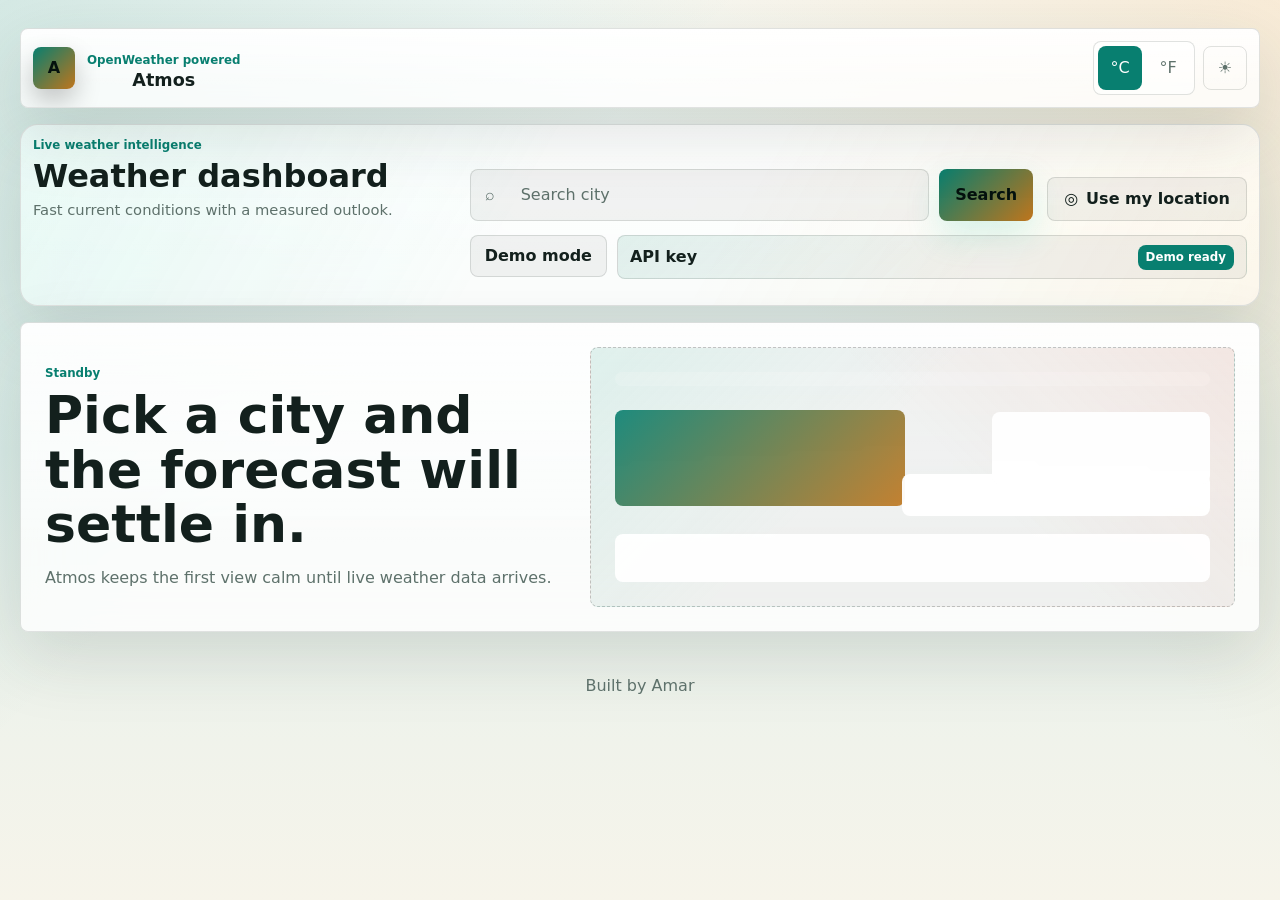
==== index.html @ 6318492a "Add Atmos weather app" ====
<!DOCTYPE html>
<html lang="en">
  <head>
    <meta charset="UTF-8" />
    <meta name="viewport" content="width=device-width, initial-scale=1.0" />
    <meta
      name="description"
      content="Atmos is a polished portfolio weather dashboard built with vanilla HTML, CSS, JavaScript, and OpenWeather API."
    />
    <meta name="author" content="Amar" />
    <meta property="og:title" content="Atmos Weather App" />
    <meta
      property="og:description"
      content="A cinematic vanilla JavaScript weather dashboard with dynamic video backgrounds, demo mode, favorites, and OpenWeather data."
    />
    <meta property="og:type" content="website" />
    <meta name="theme-color" content="#07110f" />
    <title>Atmos Weather App</title>
    <link rel="stylesheet" href="style.css?v=1.2" />
    <script defer src="script.js?v=1.3"></script>
  </head>
  <body class="weather-idle has-weather-video" data-theme="dark" data-weather="idle">
    <div class="weather-scene" aria-hidden="true">
      <video
        class="weather-video is-visible"
        id="weatherVideo"
        src="video/default.mp4?v=1"
        autoplay
        muted
        loop
        playsinline
        preload="metadata"
      ></video>
      <video
        class="weather-video weather-video-buffer"
        id="weatherVideoBuffer"
        muted
        loop
        playsinline
        preload="none"
      ></video>
      <span class="weather-video-shade"></span>
      <span class="scene-wash"></span>
      <span class="scene-horizon"></span>
      <span class="scene-sweep"></span>
      <span class="sun"></span>
      <span class="sun-particle" style="--x: 14%; --y: 22%; --size: 4px; --delay: 0s"></span>
      <span class="sun-particle" style="--x: 26%; --y: 32%; --size: 3px; --delay: -1.4s"></span>
      <span class="sun-particle" style="--x: 48%; --y: 18%; --size: 5px; --delay: -2.2s"></span>
      <span class="sun-particle" style="--x: 67%; --y: 34%; --size: 3px; --delay: -3s"></span>
      <span class="sun-particle" style="--x: 82%; --y: 24%; --size: 4px; --delay: -4.1s"></span>
      <span class="sun-particle" style="--x: 36%; --y: 58%; --size: 3px; --delay: -5s"></span>
      <span class="moon"></span>
      <span class="stars star-field-one"></span>
      <span class="stars star-field-two"></span>
      <span class="cloud cloud-one"></span>
      <span class="cloud cloud-two"></span>
      <span class="cloud cloud-three"></span>
      <span class="cloud cloud-four"></span>
      <span class="cloud cloud-five"></span>
      <span class="lightning"></span>
      <span class="fog-overlay fog-one"></span>
      <span class="fog-overlay fog-two"></span>
      <span class="rain-drop" style="--x: 4%; --delay: 0ms"></span>
      <span class="rain-drop" style="--x: 12%; --delay: -95ms"></span>
      <span class="rain-drop" style="--x: 20%; --delay: -190ms"></span>
      <span class="rain-drop" style="--x: 28%; --delay: -285ms"></span>
      <span class="rain-drop" style="--x: 36%; --delay: -380ms"></span>
      <span class="rain-drop" style="--x: 44%; --delay: -475ms"></span>
      <span class="rain-drop" style="--x: 52%; --delay: -570ms"></span>
      <span class="rain-drop" style="--x: 60%; --delay: -665ms"></span>
      <span class="rain-drop" style="--x: 68%; --delay: -760ms"></span>
      <span class="rain-drop" style="--x: 76%; --delay: -855ms"></span>
      <span class="rain-drop" style="--x: 84%; --delay: -950ms"></span>
      <span class="rain-drop" style="--x: 92%; --delay: -1045ms"></span>
      <span class="rain-drop" style="--x: 16%; --delay: -1140ms"></span>
      <span class="rain-drop" style="--x: 48%; --delay: -1235ms"></span>
      <span class="rain-drop" style="--x: 80%; --delay: -1330ms"></span>
      <span class="snow-flake" style="--x: 6%; --delay: 0ms"></span>
      <span class="snow-flake" style="--x: 14%; --delay: -520ms"></span>
      <span class="snow-flake" style="--x: 22%; --delay: -1040ms"></span>
      <span class="snow-flake" style="--x: 30%; --delay: -1560ms"></span>
      <span class="snow-flake" style="--x: 38%; --delay: -2080ms"></span>
      <span class="snow-flake" style="--x: 46%; --delay: -2600ms"></span>
      <span class="snow-flake" style="--x: 54%; --delay: -3120ms"></span>
      <span class="snow-flake" style="--x: 62%; --delay: -3640ms"></span>
      <span class="snow-flake" style="--x: 70%; --delay: -4160ms"></span>
      <span class="snow-flake" style="--x: 78%; --delay: -4680ms"></span>
      <span class="snow-flake" style="--x: 86%; --delay: -5200ms"></span>
      <span class="snow-flake" style="--x: 94%; --delay: -5720ms"></span>
    </div>

    <button class="skip-link" type="button" data-scroll-target="forecast">
      Skip to forecast
    </button>

    <div class="app-shell">
      <header class="topbar">
        <button class="brand" type="button" data-scroll-target="top" aria-label="Atmos dashboard home">
          <span class="brand-mark" aria-hidden="true">A</span>
          <span class="brand-copy">
            <span class="eyebrow">OpenWeather powered</span>
            <strong>Atmos</strong>
          </span>
        </button>

        <div class="top-actions" aria-label="Display controls">
          <fieldset class="segmented-control" aria-label="Temperature unit">
            <legend class="sr-only">Temperature unit</legend>
            <button class="unit-button is-active" type="button" data-unit="metric">
              &deg;C
            </button>
            <button class="unit-button" type="button" data-unit="imperial">
              &deg;F
            </button>
          </fieldset>

          <button
            class="icon-button"
            id="themeToggle"
            type="button"
            aria-label="Switch to light mode"
            aria-pressed="false"
          >
            <span aria-hidden="true" id="themeIcon">&#9790;</span>
          </button>
        </div>
      </header>

      <main id="top" aria-busy="false">
        <section class="command-center" aria-labelledby="searchTitle">
          <div class="command-copy">
            <p class="eyebrow">Live weather intelligence</p>
            <h1 id="searchTitle">Weather dashboard</h1>
            <p id="dashboardSubtitle">Fast current conditions with a measured outlook.</p>
          </div>

          <form class="search-form" id="searchForm" role="search">
            <label class="sr-only" for="cityInput">City name</label>
            <div class="input-shell">
              <span aria-hidden="true">&#8981;</span>
              <input
                id="cityInput"
                name="city"
                type="search"
                autocomplete="off"
                autocapitalize="words"
                spellcheck="false"
                minlength="2"
                placeholder="Search city"
                aria-describedby="weatherStatus"
              />
            </div>
            <button class="primary-button" id="searchButton" type="submit">
              <span>Search</span>
            </button>
          </form>

          <button
            class="ghost-button"
            id="locationButton"
            type="button"
            aria-label="Use my current location"
          >
            <span aria-hidden="true">&#9678;</span>
            <span>Use my location</span>
          </button>

          <div class="project-tools" aria-label="Portfolio demo and API key controls">
            <button class="ghost-button compact-button" id="demoButton" type="button">
              <span>Demo mode</span>
            </button>

            <details class="api-key-card" id="apiKeyPanel">
              <summary>
                <span>API key</span>
                <span class="api-key-state" id="apiKeyState">Demo ready</span>
              </summary>

              <form class="api-key-form" id="apiKeyForm">
                <label class="sr-only" for="apiKeyInput">OpenWeather API key</label>
                <div class="input-shell api-key-input">
                  <span aria-hidden="true">#</span>
                  <input
                    id="apiKeyInput"
                    name="apiKey"
                    type="password"
                    autocomplete="off"
                    spellcheck="false"
                    placeholder="OpenWeather API key"
                    aria-describedby="apiKeyHint"
                  />
                </div>

                <div class="api-key-actions">
                  <button class="primary-button compact-button" type="submit">Save</button>
                  <button
                    class="ghost-button compact-button"
                    id="clearApiKeyButton"
                    type="button"
                  >
                    Clear
                  </button>
                </div>
              </form>
              <p class="api-key-hint" id="apiKeyHint">Saved locally in this browser.</p>
            </details>
          </div>

          <p class="status" id="weatherStatus" role="status" aria-live="polite"></p>
        </section>

        <section class="state-panel empty-state" id="emptyState" aria-labelledby="emptyTitle">
          <div class="state-copy">
            <p class="eyebrow">Standby</p>
            <h2 id="emptyTitle">Pick a city and the forecast will settle in.</h2>
            <p>Atmos keeps the first view calm until live weather data arrives.</p>
          </div>

          <div
            class="empty-device"
            role="img"
            aria-label="Polished empty dashboard preview"
          >
            <span class="device-bar"></span>
            <span class="device-temp"></span>
            <span class="device-card device-card-one"></span>
            <span class="device-card device-card-two"></span>
            <span class="device-card device-card-three"></span>
          </div>
        </section>

        <section class="state-panel loading-state" id="loadingState" hidden aria-live="polite">
          <div class="skeleton skeleton-hero"></div>
          <div class="skeleton-stack" aria-hidden="true">
            <span class="skeleton"></span>
            <span class="skeleton"></span>
            <span class="skeleton"></span>
            <span class="skeleton"></span>
          </div>
          <p id="loadingMessage">Loading weather data...</p>
        </section>

        <section class="weather-dashboard cinematic-board" id="weatherDashboard" hidden aria-live="polite">
          <div class="dashboard-topline">
            <p id="sourceBadge">OpenWeather data</p>
            <p id="timezoneBadge">Local time</p>
          </div>

          <section class="dashboard-grid" aria-label="Current weather overview">
            <article class="current-card reveal-card" aria-labelledby="currentTitle">
              <div class="current-header">
                <div>
                  <p class="eyebrow" id="currentTitle">Now</p>
                  <h2 id="locationName">--</h2>
                </div>
                <div class="current-actions">
                  <button
                    class="favorite-button"
                    id="favoriteButton"
                    type="button"
                    aria-label="Save current city to favorites"
                    aria-pressed="false"
                    disabled
                  >
                    <span id="favoriteIcon" aria-hidden="true">&#9734;</span>
                  </button>
                  <img
                    class="weather-icon"
                    id="weatherIcon"
                    src=""
                    alt="Current weather icon"
                    hidden
                  />
                </div>
              </div>

              <div class="temperature-line" aria-label="Current temperature">
                <span id="currentTemp">--</span>
                <span id="currentUnit">&deg;C</span>
              </div>

              <p id="weatherDescription">--</p>
              <p class="current-summary" id="currentSummary">--</p>

              <dl class="condition-strip">
                <div>
                  <dt>High / Low</dt>
                  <dd id="dayHighLow">--</dd>
                </div>
                <div>
                  <dt>Updated</dt>
                  <dd id="lastUpdated">--</dd>
                </div>
              </dl>
            </article>

            <section class="metrics-grid insight-panel" aria-label="Weather details">
              <div class="insight-copy">
                <p>
                  Real-time atmospheric details for the selected location,
                  tuned into a compact weather command view.
                </p>
                <button type="button" data-scroll-target="forecast" aria-label="Jump to full forecast">
                  See all
                </button>
              </div>

              <div class="mini-weather-row">
                <article class="metric-card mini-weather-card metric-card-feels">
                  <span class="metric-icon" aria-hidden="true">&asymp;</span>
                  <div>
                    <p>Feels like</p>
                    <strong id="feelsLike">--</strong>
                  </div>
                </article>
                <article class="metric-card mini-weather-card metric-card-precip">
                  <span class="metric-icon" aria-hidden="true">&#9830;</span>
                  <div>
                    <p>Precip chance</p>
                    <strong id="rainChance">--</strong>
                  </div>
                </article>
              </div>

              <div class="compact-metrics">
                <article class="metric-card metric-card-humidity">
                  <span class="metric-icon" aria-hidden="true">%</span>
                  <p>Humidity</p>
                  <strong id="humidity">--</strong>
                </article>
                <article class="metric-card metric-card-wind">
                  <span class="metric-icon" aria-hidden="true">&#8599;</span>
                  <p>Wind</p>
                  <strong id="windSpeed">--</strong>
                </article>
                <article class="metric-card metric-card-pressure">
                  <span class="metric-icon" aria-hidden="true">&#9635;</span>
                  <p>Pressure</p>
                  <strong id="pressure">--</strong>
                </article>
                <article class="metric-card metric-card-visibility">
                  <span class="metric-icon" aria-hidden="true">&#9676;</span>
                  <p>Visibility</p>
                  <strong id="visibility">--</strong>
                </article>
                <article class="metric-card metric-card-sun">
                  <span class="metric-icon" aria-hidden="true">&#9788;</span>
                  <p>Sunrise / Sunset</p>
                  <strong id="sunTimes">--</strong>
                </article>
                <article class="metric-card metric-card-clouds">
                  <span class="metric-icon" aria-hidden="true">&#9729;</span>
                  <p>Cloud cover</p>
                  <strong id="cloudCover">--</strong>
                </article>
              </div>

              <section class="recent-panel" aria-label="Saved and recent cities">
                <div class="recent-heading">
                  <p id="favoritesTitle">Favorites</p>
                  <span>Saved cities</span>
                </div>
                <div class="favorite-list" id="favoriteList"></div>

                <div class="recent-heading">
                  <p id="recentTitle">Recently searched</p>
                  <span>Local history</span>
                </div>
                <div class="recent-list" id="recentList"></div>
              </section>
            </section>

            <aside class="preview-panel side-rail reveal-card" aria-labelledby="previewTitle">
              <div class="rail-brand">
                <p class="eyebrow">Atmos station</p>
                <h2 id="previewTitle">WeatherWise</h2>
              </div>
              <div class="rail-status">
                <p>Status</p>
                <strong>Live signal</strong>
                <span>Synced with OpenWeather</span>
              </div>
              <div
                class="preview-frame"
                aria-label="Location lock globe preview"
                role="img"
              >
                <div class="location-globe" id="locationGlobe" aria-hidden="true">
                  <span class="globe-orbit globe-orbit-one"></span>
                  <span class="globe-orbit globe-orbit-two"></span>
                  <span class="globe-sphere">
                    <span class="globe-surface"></span>
                    <span class="globe-shine"></span>
                    <span class="globe-marker" id="locationMarker"></span>
                  </span>
                </div>
                <span class="preview-label" id="globeLabel">Awaiting location</span>
              </div>
              <p class="rail-location" id="railLocation">Search or use location to update the board.</p>
            </aside>
          </section>

          <section class="forecast-section" aria-labelledby="hourlyTitle">
            <div class="section-heading">
              <div>
                <p class="eyebrow">Timeline</p>
                <h2 id="hourlyTitle">Next hours</h2>
              </div>
              <p id="hourlyMeta">3-hour OpenWeather intervals</p>
            </div>
            <div class="hourly-list" id="hourlyList" tabindex="0"></div>
          </section>

          <section class="forecast-section" id="forecast" aria-labelledby="forecastTitle">
            <div class="section-heading">
              <div>
                <p class="eyebrow">Forecast</p>
                <h2 id="forecastTitle">5-day forecast</h2>
              </div>
              <p id="forecastMeta">Temperature range and precipitation chance</p>
            </div>
            <div class="forecast-curve" aria-hidden="true">
              <svg
                class="forecast-svg"
                id="forecastCurve"
                viewBox="0 0 100 34"
                preserveAspectRatio="none"
              >
                <path id="forecastCurvePath" d="" />
                <g id="forecastCurvePoints"></g>
              </svg>
            </div>
            <div class="forecast-grid" id="forecastList"></div>
          </section>
        </section>
      </main>
    </div>

    <footer class="site-footer">Built by Amar</footer>

    <!--
      README

      Project structure:
      - index.html: semantic app shell, accessible controls, empty/loading
        states, weather dashboard, portfolio screenshot area, and this README.
      - style.css: mobile-first responsive UI, glass panels, dark/light theme,
        dynamic weather classes, animated weather scenes, skeleton loading,
        forecast cards, and focus states.
      - script.js: OpenWeather API integration with async/await, fetch,
        try/catch, abortable requests, stale-response protection, geolocation,
        unit switching, localStorage persistence, and forecast rendering.

      Features:
      - Search by city.
      - Current weather, temperature, feels like, humidity, wind, pressure,
        visibility, sunrise, sunset, cloud cover, precipitation chance, and weather icon.
      - 5-day forecast from OpenWeather 5 day / 3 hour forecast endpoint.
      - Next-hours forecast using available 3-hour OpenWeather data.
      - Use my location button with browser geolocation.
      - Loading state and friendly errors for missing API key, offline state,
        invalid city, invalid key, rate limits, and network failures.
      - Last searched city, selected unit, and theme saved in localStorage.
      - Favorite cities saved in localStorage with one-click reload and remove.
      - Optional browser-saved API key input for GitHub-ready demos.
      - Demo mode fallback when live OpenWeather data is unavailable.
      - Celsius / Fahrenheit toggle and dark / light mode.
      - Dynamic visual theme classes: weather-clear, weather-clouds,
        weather-rain, weather-thunderstorm, weather-snow, weather-fog,
        and weather-night.
      - Double-buffered video backgrounds with smooth transitions and fallback.

      Setup:
      1. Keep const API_KEY = "YOUR_API_KEY_HERE"; for public GitHub code.
      2. Open the app and save your OpenWeather key from the API key panel.
      3. Open index.html in a browser, or serve the folder with any static server.
    -->
  </body>
</html>
---- style.css ----
:root {
  color-scheme: dark;
  font-family: Inter, ui-sans-serif, system-ui, -apple-system, BlinkMacSystemFont,
    "Segoe UI", sans-serif;
  line-height: 1.5;
  letter-spacing: 0;
  --bg: #07110f;
  --bg-deep: #030706;
  --text: #f6fbf8;
  --muted: #a9bbb6;
  --muted-strong: #d8e7e2;
  --panel: rgba(11, 22, 20, 0.76);
  --panel-strong: rgba(16, 32, 29, 0.94);
  --panel-soft: rgba(255, 255, 255, 0.07);
  --line: rgba(255, 255, 255, 0.14);
  --line-strong: rgba(255, 255, 255, 0.22);
  --shadow: 0 28px 80px rgba(0, 0, 0, 0.34);
  --card-highlight: rgba(255, 255, 255, 0.08);
  --accent: #5ee2c4;
  --accent-strong: #27c7a7;
  --accent-ink: #03110e;
  --gold: #ffcf70;
  --coral: #ff8667;
  --violet: #8d8cff;
  --danger: #ff8290;
  --success: #76efb5;
  --focus: #ffffff;
  --radius: 8px;
}

* {
  box-sizing: border-box;
}

html {
  min-height: 100%;
  background: var(--bg);
  overflow-x: hidden;
  scroll-behavior: smooth;
}

body {
  position: relative;
  isolation: isolate;
  min-height: 100vh;
  margin: 0;
  color: var(--text);
  background: var(--bg);
  overflow-x: hidden;
  transition: color 260ms ease, background 420ms ease;
  text-rendering: optimizeLegibility;
  -webkit-font-smoothing: antialiased;
}

body::before {
  position: fixed;
  inset: 0;
  z-index: -3;
  content: "";
  background:
    linear-gradient(135deg, rgba(94, 226, 196, 0.2) 0%, transparent 34%),
    linear-gradient(225deg, rgba(255, 134, 103, 0.13) 0%, transparent 36%),
    linear-gradient(180deg, #08110f 0%, #10211e 48%, #030706 100%);
  transition: background 650ms ease;
}

body[data-theme="light"] {
  color-scheme: light;
  --bg: #f4f8f6;
  --bg-deep: #e9efeb;
  --text: #13201d;
  --muted: #5e716b;
  --muted-strong: #273b36;
  --panel: rgba(255, 255, 255, 0.78);
  --panel-strong: rgba(255, 255, 255, 0.96);
  --panel-soft: rgba(19, 32, 29, 0.05);
  --line: rgba(19, 32, 29, 0.13);
  --line-strong: rgba(19, 32, 29, 0.22);
  --shadow: 0 24px 70px rgba(36, 54, 48, 0.15);
  --card-highlight: rgba(255, 255, 255, 0.78);
  --accent: #087f70;
  --accent-strong: #056b60;
  --accent-ink: #ffffff;
  --gold: #bf751c;
  --coral: #bf5f45;
  --violet: #585cc9;
  --danger: #b62d48;
  --success: #087f54;
  --focus: #101b18;
}

body[data-theme="light"]::before {
  background:
    linear-gradient(135deg, rgba(8, 127, 112, 0.14) 0%, transparent 34%),
    linear-gradient(225deg, rgba(255, 180, 98, 0.22) 0%, transparent 36%),
    linear-gradient(180deg, #f7fbf8 0%, #e5f1ed 50%, #f6f4ea 100%);
}

body.weather-clear::before,
body[data-weather="clear"]::before {
  background:
    linear-gradient(215deg, rgba(255, 207, 112, 0.43) 0%, transparent 34%),
    linear-gradient(140deg, rgba(94, 226, 196, 0.2) 0%, transparent 38%),
    linear-gradient(180deg, #15231b 0%, #1f5a52 50%, #05100d 100%);
}

body[data-theme="light"].weather-clear::before,
body[data-theme="light"][data-weather="clear"]::before {
  background:
    linear-gradient(215deg, rgba(255, 207, 112, 0.52) 0%, transparent 34%),
    linear-gradient(140deg, rgba(8, 127, 112, 0.14) 0%, transparent 38%),
    linear-gradient(180deg, #fff6dc 0%, #def5ef 49%, #f5f8ee 100%);
}

body.weather-rain::before,
body[data-weather="rain"]::before {
  background:
    linear-gradient(145deg, rgba(94, 226, 196, 0.15) 0%, transparent 36%),
    linear-gradient(230deg, rgba(139, 155, 171, 0.26) 0%, transparent 38%),
    linear-gradient(180deg, #07100f 0%, #1d2b2b 54%, #050c0b 100%);
}

body[data-theme="light"].weather-rain::before,
body[data-theme="light"][data-weather="rain"]::before {
  background:
    linear-gradient(145deg, rgba(8, 127, 112, 0.13) 0%, transparent 36%),
    linear-gradient(230deg, rgba(125, 145, 160, 0.23) 0%, transparent 38%),
    linear-gradient(180deg, #eef6f4 0%, #dbe6e3 54%, #f8f8f1 100%);
}

body.weather-snow::before,
body[data-weather="snow"]::before {
  background:
    linear-gradient(145deg, rgba(239, 251, 249, 0.18) 0%, transparent 38%),
    linear-gradient(225deg, rgba(141, 140, 255, 0.12) 0%, transparent 34%),
    linear-gradient(180deg, #0d1615 0%, #293735 54%, #07100e 100%);
}

body[data-theme="light"].weather-snow::before,
body[data-theme="light"][data-weather="snow"]::before {
  background:
    linear-gradient(145deg, rgba(255, 255, 255, 0.68) 0%, transparent 38%),
    linear-gradient(225deg, rgba(92, 123, 199, 0.12) 0%, transparent 34%),
    linear-gradient(180deg, #fbfdfb 0%, #e7f2ef 54%, #f7f8f1 100%);
}

body.weather-clouds::before,
body[data-weather="clouds"]::before {
  background:
    linear-gradient(145deg, rgba(167, 182, 178, 0.22) 0%, transparent 38%),
    linear-gradient(225deg, rgba(255, 207, 112, 0.1) 0%, transparent 36%),
    linear-gradient(180deg, #0b1413 0%, #293331 52%, #07100e 100%);
}

body[data-theme="light"].weather-clouds::before,
body[data-theme="light"][data-weather="clouds"]::before {
  background:
    linear-gradient(145deg, rgba(150, 167, 162, 0.26) 0%, transparent 38%),
    linear-gradient(225deg, rgba(255, 179, 101, 0.17) 0%, transparent 36%),
    linear-gradient(180deg, #f5f7f2 0%, #dfe9e5 52%, #f8f7ee 100%);
}

body.weather-thunderstorm::before,
body[data-weather="thunderstorm"]::before {
  background:
    linear-gradient(220deg, rgba(255, 207, 112, 0.22) 0%, transparent 32%),
    linear-gradient(145deg, rgba(141, 140, 255, 0.25) 0%, transparent 38%),
    linear-gradient(180deg, #070a0f 0%, #1f202f 54%, #06090d 100%);
}

body.weather-fog::before,
body[data-weather="fog"]::before {
  background:
    linear-gradient(145deg, rgba(218, 231, 226, 0.16) 0%, transparent 38%),
    linear-gradient(225deg, rgba(154, 178, 170, 0.2) 0%, transparent 42%),
    linear-gradient(180deg, #101816 0%, #2b3633 54%, #07100e 100%);
}

body[data-theme="light"].weather-fog::before,
body[data-theme="light"][data-weather="fog"]::before {
  background:
    linear-gradient(145deg, rgba(255, 255, 255, 0.48) 0%, transparent 38%),
    linear-gradient(225deg, rgba(145, 169, 162, 0.22) 0%, transparent 42%),
    linear-gradient(180deg, #f4f7f4 0%, #dfe8e4 54%, #f8f7ee 100%);
}

body.weather-night::before,
body[data-weather="night"]::before {
  background:
    linear-gradient(220deg, rgba(255, 207, 112, 0.09) 0%, transparent 30%),
    linear-gradient(145deg, rgba(76, 118, 132, 0.19) 0%, transparent 38%),
    linear-gradient(180deg, #050806 0%, #111c22 54%, #030605 100%);
}

a {
  color: inherit;
}

button,
input {
  font: inherit;
  letter-spacing: 0;
}

button {
  border: 0;
  cursor: pointer;
}

button:disabled {
  cursor: wait;
  opacity: 0.66;
}

button,
input,
.hourly-list {
  outline: none;
}

button:focus-visible,
input:focus-visible,
.hourly-list:focus-visible,
.skip-link:focus-visible {
  outline: 3px solid var(--focus);
  outline-offset: 3px;
}

img {
  display: block;
  max-width: 100%;
}

[hidden] {
  display: none !important;
}

main,
.topbar,
.command-center,
.state-panel,
.weather-dashboard,
.dashboard-grid,
.cinematic-board,
.forecast-section,
.metrics-grid,
.mini-weather-row,
.compact-metrics,
.forecast-grid {
  min-width: 0;
}

.sr-only {
  position: absolute;
  width: 1px;
  height: 1px;
  padding: 0;
  margin: -1px;
  overflow: hidden;
  clip: rect(0, 0, 0, 0);
  white-space: nowrap;
  border: 0;
}

.skip-link {
  position: fixed;
  top: 12px;
  left: 12px;
  z-index: 30;
  padding: 10px 14px;
  color: var(--bg);
  background: var(--text);
  border-radius: var(--radius);
  transform: translateY(-150%);
  transition: transform 180ms ease;
}

.skip-link:focus-visible {
  transform: translateY(0);
}

.weather-scene {
  position: fixed;
  inset: 0;
  z-index: 0;
  pointer-events: none;
  overflow: hidden;
  contain: layout paint style;
}

.weather-scene::before,
.weather-scene::after {
  position: absolute;
  inset: 0;
  content: "";
  opacity: 0;
  pointer-events: none;
  transition: opacity 700ms ease;
}

.weather-scene::before {
  z-index: 3;
}

.weather-scene::after {
  z-index: 4;
}

.weather-video,
.weather-video-shade {
  position: absolute;
  inset: 0;
  pointer-events: none;
}

.weather-video {
  z-index: 0;
  width: 100%;
  height: 100%;
  object-fit: cover;
  opacity: 0;
  filter: saturate(1.08) contrast(1.06);
  transform: scale(1.02);
  transition: opacity 900ms ease, filter 700ms ease;
  will-change: opacity;
  backface-visibility: hidden;
}

.app-shell,
.site-footer {
  position: relative;
  z-index: 2;
}

.weather-video-shade {
  z-index: 1;
  background:
    linear-gradient(90deg, rgba(2, 6, 5, 0.76), rgba(2, 6, 5, 0.38) 48%, rgba(2, 6, 5, 0.7)),
    linear-gradient(180deg, rgba(2, 6, 5, 0.18), rgba(2, 6, 5, 0.58));
  opacity: 0;
  transition: opacity 700ms ease, background 700ms ease;
}

body.has-weather-video .weather-video {
  opacity: 0.58;
}

body.has-weather-video .weather-video-shade {
  opacity: 1;
}

body[data-theme="light"].has-weather-video .weather-video {
  opacity: 0.44;
}

body.is-default-video.has-weather-video .weather-video {
  opacity: 1;
  filter: none;
  transform: none;
}

body.weather-idle.is-default-video.has-weather-video .weather-video,
body[data-weather="idle"].is-default-video.has-weather-video .weather-video,
body.weather-clear.is-default-video.has-weather-video .weather-video,
body[data-weather="clear"].is-default-video.has-weather-video .weather-video,
body.weather-clouds.is-default-video.has-weather-video .weather-video,
body[data-weather="clouds"].is-default-video.has-weather-video .weather-video,
body.weather-thunderstorm.is-default-video.has-weather-video .weather-video,
body[data-weather="thunderstorm"].is-default-video.has-weather-video .weather-video,
body.weather-snow.is-default-video.has-weather-video .weather-video,
body[data-weather="snow"].is-default-video.has-weather-video .weather-video,
body.weather-fog.is-default-video.has-weather-video .weather-video,
body[data-weather="fog"].is-default-video.has-weather-video .weather-video,
body.weather-night.is-default-video.has-weather-video .weather-video,
body[data-weather="night"].is-default-video.has-weather-video .weather-video {
  opacity: 1;
  filter: none;
  transform: none;
}

body.is-default-video.has-weather-video .weather-video-shade,
body.is-default-video .weather-scene::before,
body.is-default-video .weather-scene::after,
body.is-default-video .scene-wash,
body.is-default-video .scene-horizon,
body.is-default-video .scene-sweep,
body.is-default-video .sun,
body.is-default-video .sun-particle,
body.is-default-video .moon,
body.is-default-video .stars,
body.is-default-video .cloud,
body.is-default-video .lightning,
body.is-default-video .fog-overlay,
body.is-default-video .rain-drop,
body.is-default-video .snow-flake {
  opacity: 0;
  animation: none;
}

body.weather-idle.has-weather-video .weather-video,
body[data-weather="idle"].has-weather-video .weather-video {
  opacity: 0.5;
}

body.weather-clear.has-weather-video .weather-video,
body[data-weather="clear"].has-weather-video .weather-video {
  opacity: 0.5;
  filter: saturate(1.16) contrast(1.08) brightness(1.05);
}

body.weather-rain.has-weather-video .weather-video,
body[data-weather="rain"].has-weather-video .weather-video {
  opacity: 1;
  filter: saturate(1.12) contrast(1.04) brightness(1.08);
}

body.weather-thunderstorm.has-weather-video .weather-video,
body[data-weather="thunderstorm"].has-weather-video .weather-video {
  opacity: 0.78;
  filter: saturate(1.02) contrast(1.08) brightness(0.98);
}

body.weather-rain.has-weather-video .weather-video-shade,
body[data-weather="rain"].has-weather-video .weather-video-shade {
  background:
    linear-gradient(90deg, rgba(2, 6, 5, 0.18), rgba(2, 6, 5, 0.04) 48%, rgba(2, 6, 5, 0.18)),
    linear-gradient(180deg, transparent, rgba(2, 6, 5, 0.18));
  opacity: 0.55;
}

body.weather-night.has-weather-video .weather-video,
body[data-weather="night"].has-weather-video .weather-video {
  opacity: 0.4;
  filter: saturate(0.95) contrast(1.08) brightness(0.72);
}

body.weather-snow.has-weather-video .weather-video-shade,
body[data-weather="snow"].has-weather-video .weather-video-shade,
body.weather-fog.has-weather-video .weather-video-shade,
body[data-weather="fog"].has-weather-video .weather-video-shade {
  background:
    linear-gradient(90deg, rgba(2, 6, 5, 0.68), rgba(2, 6, 5, 0.34) 48%, rgba(2, 6, 5, 0.62)),
    linear-gradient(180deg, rgba(247, 252, 250, 0.08), rgba(2, 6, 5, 0.52));
}

body.weather-clear .weather-scene::after,
body[data-weather="clear"] .weather-scene::after {
  background:
    radial-gradient(circle at 80% 16%, rgba(255, 224, 144, 0.38), transparent 24%),
    radial-gradient(circle at 72% 28%, rgba(255, 180, 111, 0.16), transparent 34%);
  opacity: 1;
  mix-blend-mode: screen;
}

body.weather-rain .weather-scene::before,
body[data-weather="rain"] .weather-scene::before,
body.weather-rain.has-weather-video .weather-scene::before,
body[data-weather="rain"].has-weather-video .weather-scene::before {
  opacity: 0;
  animation: none;
}

body.weather-rain .scene-wash,
body.weather-rain .scene-horizon,
body.weather-rain .scene-sweep,
body[data-weather="rain"] .scene-wash,
body[data-weather="rain"] .scene-horizon,
body[data-weather="rain"] .scene-sweep,
body.weather-rain .rain-drop,
body[data-weather="rain"] .rain-drop,
body.weather-rain .cloud,
body[data-weather="rain"] .cloud {
  opacity: 0;
}

body.weather-thunderstorm .weather-scene::before,
body[data-weather="thunderstorm"] .weather-scene::before {
  background:
    repeating-linear-gradient(
      108deg,
      transparent 0 18px,
      rgba(160, 226, 247, 0.2) 19px 21px,
      transparent 22px 34px
    ),
    linear-gradient(180deg, rgba(4, 6, 12, 0.1), rgba(4, 6, 12, 0.5));
  opacity: 0.84;
  animation: premiumRain 1.2s linear infinite;
}

body.weather-thunderstorm .weather-scene::after,
body[data-weather="thunderstorm"] .weather-scene::after {
  background: linear-gradient(105deg, transparent 0 54%, rgba(255, 244, 180, 0.75) 55%, transparent 59%);
  opacity: 0;
  mix-blend-mode: screen;
  animation: premiumLightning 4.4s steps(1) infinite;
}

body.weather-snow .weather-scene::after,
body[data-weather="snow"] .weather-scene::after {
  background:
    radial-gradient(circle at 10% 18%, rgba(255, 255, 255, 0.28) 0 1px, transparent 2px),
    radial-gradient(circle at 26% 32%, rgba(255, 255, 255, 0.22) 0 1px, transparent 2px),
    radial-gradient(circle at 64% 16%, rgba(255, 255, 255, 0.28) 0 1px, transparent 2px),
    radial-gradient(circle at 84% 42%, rgba(255, 255, 255, 0.2) 0 1px, transparent 2px);
  opacity: 0.72;
  animation: snowSparkle 7s ease-in-out infinite;
}

body.weather-fog .weather-scene::before,
body[data-weather="fog"] .weather-scene::before {
  background:
    linear-gradient(90deg, transparent, rgba(232, 242, 238, 0.24), transparent),
    linear-gradient(180deg, rgba(232, 242, 238, 0.16), rgba(232, 242, 238, 0.04));
  opacity: 0.9;
  filter: blur(10px);
  animation: premiumFog 12s ease-in-out infinite;
}

body.weather-night .weather-scene::after,
body[data-weather="night"] .weather-scene::after {
  background:
    radial-gradient(circle at 80% 15%, rgba(255, 246, 211, 0.2), transparent 16%),
    radial-gradient(circle at 20% 18%, rgba(255, 255, 255, 0.22) 0 1px, transparent 2px),
    radial-gradient(circle at 44% 26%, rgba(255, 255, 255, 0.2) 0 1px, transparent 2px),
    radial-gradient(circle at 68% 11%, rgba(255, 255, 255, 0.24) 0 1px, transparent 2px);
  opacity: 0.8;
  animation: nightTwinkle 5.6s ease-in-out infinite;
}

.scene-wash,
.scene-horizon,
.scene-sweep {
  position: absolute;
  inset: 0;
  opacity: 0;
  transition: opacity 700ms ease, background 700ms ease;
}

.scene-wash {
  background:
    linear-gradient(180deg, rgba(255, 255, 255, 0.05), transparent 28%),
    linear-gradient(110deg, transparent 0%, rgba(94, 226, 196, 0.1) 42%, transparent 78%);
}

.scene-horizon {
  top: auto;
  height: 42vh;
  background:
    linear-gradient(180deg, transparent, rgba(255, 255, 255, 0.08) 44%, transparent 75%),
    linear-gradient(90deg, transparent, rgba(255, 188, 120, 0.16), transparent);
  filter: blur(8px);
}

.scene-sweep {
  background:
    linear-gradient(120deg, transparent 0%, rgba(255, 255, 255, 0.07) 42%, transparent 64%),
    linear-gradient(300deg, transparent 0%, rgba(0, 0, 0, 0.18) 56%, transparent 80%);
  animation: sceneSweep 14s ease-in-out infinite;
}

body.weather-clear .scene-wash,
body.weather-clear .scene-horizon,
body.weather-clear .scene-sweep,
body[data-weather="clear"] .scene-wash,
body[data-weather="clear"] .scene-horizon,
body[data-weather="clear"] .scene-sweep {
  opacity: 1;
}

body.weather-clear .scene-wash,
body[data-weather="clear"] .scene-wash {
  background:
    linear-gradient(180deg, rgba(255, 222, 154, 0.28), transparent 34%),
    linear-gradient(120deg, rgba(88, 198, 185, 0.18), transparent 46%),
    linear-gradient(240deg, rgba(255, 168, 105, 0.24), transparent 45%);
}

body.weather-clear .scene-horizon,
body[data-weather="clear"] .scene-horizon {
  background:
    linear-gradient(180deg, transparent, rgba(255, 203, 124, 0.28) 48%, transparent 78%),
    linear-gradient(90deg, transparent, rgba(255, 245, 194, 0.34), transparent);
}

body.weather-clouds .scene-wash,
body.weather-clouds .scene-horizon,
body[data-weather="clouds"] .scene-wash,
body[data-weather="clouds"] .scene-horizon {
  opacity: 1;
}

body.weather-clouds .scene-wash,
body[data-weather="clouds"] .scene-wash {
  background:
    linear-gradient(180deg, rgba(197, 209, 205, 0.18), transparent 34%),
    linear-gradient(120deg, rgba(72, 90, 88, 0.25), transparent 48%),
    linear-gradient(260deg, rgba(255, 190, 120, 0.1), transparent 46%);
}

body.weather-rain .scene-wash,
body.weather-rain .scene-horizon,
body.weather-rain .scene-sweep,
body[data-weather="rain"] .scene-wash,
body[data-weather="rain"] .scene-horizon,
body[data-weather="rain"] .scene-sweep {
  opacity: 1;
}

body.weather-rain .scene-wash,
body[data-weather="rain"] .scene-wash {
  background:
    linear-gradient(180deg, rgba(99, 121, 132, 0.22), transparent 34%),
    linear-gradient(120deg, rgba(16, 30, 33, 0.42), transparent 50%),
    linear-gradient(260deg, rgba(92, 171, 190, 0.12), transparent 48%);
}

body.weather-rain .scene-horizon,
body[data-weather="rain"] .scene-horizon {
  background:
    linear-gradient(180deg, transparent, rgba(112, 139, 147, 0.18) 46%, transparent 76%),
    linear-gradient(90deg, transparent, rgba(96, 190, 209, 0.14), transparent);
}

body.weather-thunderstorm .scene-wash,
body.weather-thunderstorm .scene-horizon,
body.weather-thunderstorm .scene-sweep,
body[data-weather="thunderstorm"] .scene-wash,
body[data-weather="thunderstorm"] .scene-horizon,
body[data-weather="thunderstorm"] .scene-sweep {
  opacity: 1;
}

body.weather-thunderstorm .scene-wash,
body[data-weather="thunderstorm"] .scene-wash {
  background:
    linear-gradient(180deg, rgba(44, 48, 69, 0.36), transparent 34%),
    linear-gradient(130deg, rgba(12, 13, 22, 0.55), transparent 56%),
    linear-gradient(260deg, rgba(255, 221, 91, 0.12), transparent 40%);
}

body.weather-thunderstorm .scene-horizon,
body[data-weather="thunderstorm"] .scene-horizon {
  background:
    linear-gradient(180deg, transparent, rgba(255, 221, 91, 0.15) 48%, transparent 78%),
    linear-gradient(90deg, transparent, rgba(141, 140, 255, 0.16), transparent);
}

body.weather-snow .scene-wash,
body.weather-snow .scene-horizon,
body[data-weather="snow"] .scene-wash,
body[data-weather="snow"] .scene-horizon {
  opacity: 1;
}

body.weather-snow .scene-wash,
body[data-weather="snow"] .scene-wash {
  background:
    linear-gradient(180deg, rgba(240, 250, 248, 0.28), transparent 36%),
    linear-gradient(130deg, rgba(163, 193, 206, 0.2), transparent 52%),
    linear-gradient(260deg, rgba(141, 140, 255, 0.12), transparent 46%);
}

body.weather-snow .scene-horizon,
body[data-weather="snow"] .scene-horizon {
  background:
    linear-gradient(180deg, transparent, rgba(239, 251, 249, 0.25) 48%, transparent 78%),
    linear-gradient(90deg, transparent, rgba(255, 255, 255, 0.24), transparent);
}

body.weather-fog .scene-wash,
body.weather-fog .scene-horizon,
body.weather-fog .scene-sweep,
body[data-weather="fog"] .scene-wash,
body[data-weather="fog"] .scene-horizon,
body[data-weather="fog"] .scene-sweep {
  opacity: 1;
}

body.weather-fog .scene-wash,
body[data-weather="fog"] .scene-wash {
  background:
    linear-gradient(180deg, rgba(231, 241, 237, 0.24), transparent 38%),
    linear-gradient(120deg, rgba(169, 187, 182, 0.2), transparent 54%),
    linear-gradient(260deg, rgba(255, 255, 255, 0.11), transparent 50%);
}

body.weather-night .scene-wash,
body.weather-night .scene-horizon,
body.weather-night .scene-sweep,
body[data-weather="night"] .scene-wash,
body[data-weather="night"] .scene-horizon,
body[data-weather="night"] .scene-sweep {
  opacity: 1;
}

body.weather-night .scene-wash,
body[data-weather="night"] .scene-wash {
  background:
    linear-gradient(180deg, rgba(37, 68, 91, 0.22), transparent 34%),
    linear-gradient(125deg, rgba(8, 14, 20, 0.48), transparent 56%),
    linear-gradient(260deg, rgba(255, 207, 112, 0.07), transparent 44%);
}

body.weather-night .scene-horizon,
body[data-weather="night"] .scene-horizon {
  background:
    linear-gradient(180deg, transparent, rgba(67, 101, 120, 0.18) 48%, transparent 78%),
    linear-gradient(90deg, transparent, rgba(255, 255, 255, 0.09), transparent);
}

.sun,
.sun-particle,
.moon,
.stars,
.cloud,
.lightning,
.fog-overlay,
.rain-drop,
.snow-flake {
  position: absolute;
  z-index: 2;
  opacity: 0;
  transition: opacity 500ms ease, transform 700ms ease;
}

.sun {
  top: 66px;
  right: 9%;
  width: clamp(76px, 14vw, 124px);
  aspect-ratio: 1;
  border-radius: 50%;
  background: #ffd66f;
  box-shadow: 0 0 48px rgba(255, 214, 111, 0.56);
  animation: sunPulse 5s ease-in-out infinite;
}

.sun-particle {
  top: var(--y);
  left: var(--x);
  width: var(--size);
  aspect-ratio: 1;
  border-radius: 50%;
  background: rgba(255, 228, 164, 0.9);
  box-shadow: 0 0 16px rgba(255, 215, 111, 0.55);
  animation: particleFloat 8s ease-in-out infinite;
  animation-delay: var(--delay);
}

.moon {
  top: 70px;
  right: 11%;
  width: clamp(70px, 12vw, 104px);
  aspect-ratio: 1;
  border-radius: 50%;
  background: #f3ead1;
  box-shadow: inset -24px -8px 0 rgba(18, 29, 36, 0.36),
    0 0 34px rgba(243, 234, 209, 0.34);
}

.stars {
  width: 2px;
  height: 2px;
  border-radius: 50%;
  background: rgba(255, 255, 255, 0.82);
  box-shadow:
    34px 18px rgba(255, 255, 255, 0.6),
    88px 52px rgba(255, 255, 255, 0.45),
    152px 24px rgba(255, 255, 255, 0.7),
    214px 82px rgba(255, 255, 255, 0.5),
    288px 38px rgba(255, 255, 255, 0.62),
    344px 108px rgba(255, 255, 255, 0.5),
    432px 62px rgba(255, 255, 255, 0.58),
    516px 96px rgba(255, 255, 255, 0.42);
  animation: starPulse 4.8s ease-in-out infinite;
}

.star-field-one {
  top: 76px;
  left: 11%;
}

.star-field-two {
  top: 188px;
  left: 34%;
  transform: scale(0.85);
  animation-delay: -2.4s;
}

.cloud {
  width: 168px;
  height: 54px;
  border-radius: 999px;
  background: rgba(255, 255, 255, 0.26);
  filter: blur(0.2px);
  animation: cloudDrift 20s linear infinite;
}

.cloud::before,
.cloud::after {
  position: absolute;
  content: "";
  border-radius: 50%;
  background: inherit;
}

.cloud::before {
  width: 72px;
  height: 72px;
  left: 28px;
  top: -34px;
}

.cloud::after {
  width: 92px;
  height: 92px;
  right: 28px;
  top: -48px;
}

.cloud-one {
  top: 118px;
  left: -190px;
}

.cloud-two {
  top: 220px;
  left: -320px;
  width: 220px;
  animation-duration: 28s;
  animation-delay: -9s;
}

.cloud-three {
  top: 64%;
  left: -260px;
  width: 190px;
  animation-duration: 34s;
  animation-delay: -15s;
}

.cloud-four {
  top: 34%;
  left: -280px;
  width: 260px;
  opacity: 0;
  transform: scale(1.2);
  animation-duration: 38s;
  animation-delay: -20s;
}

.cloud-five {
  top: 76%;
  left: -240px;
  width: 210px;
  opacity: 0;
  transform: scale(0.82);
  animation-duration: 42s;
  animation-delay: -28s;
}

.fog-overlay {
  left: -20%;
  width: 140%;
  height: 150px;
  border-radius: 999px;
  background: linear-gradient(
    90deg,
    transparent,
    rgba(231, 241, 237, 0.22),
    rgba(231, 241, 237, 0.3),
    transparent
  );
  filter: blur(18px);
  animation: fogDrift 22s ease-in-out infinite;
}

.fog-one {
  top: 28%;
}

.fog-two {
  top: 56%;
  animation-duration: 28s;
  animation-delay: -11s;
}

.rain-drop {
  top: -20vh;
  left: var(--x, 50%);
  width: 2px;
  height: 74px;
  border-radius: 999px;
  background: linear-gradient(180deg, transparent, rgba(140, 224, 255, 0.78));
  animation: rainFall 850ms linear infinite;
  animation-delay: var(--delay, 0ms);
}

.snow-flake {
  top: -12vh;
  left: var(--x, 50%);
  width: 8px;
  aspect-ratio: 1;
  border-radius: 50%;
  background: rgba(255, 255, 255, 0.92);
  box-shadow: 0 0 10px rgba(255, 255, 255, 0.55);
  animation: snowFall 7s linear infinite;
  animation-delay: var(--delay, 0ms);
}

.lightning {
  top: 148px;
  right: 18%;
  width: 64px;
  height: 120px;
  clip-path: polygon(46% 0, 100% 0, 64% 42%, 95% 42%, 22% 100%, 45% 54%, 14% 54%);
  background: #ffdf66;
  filter: drop-shadow(0 0 28px rgba(255, 221, 91, 0.7));
  animation: lightningFlash 4s steps(1) infinite;
}

body.weather-clear .sun,
body[data-weather="clear"] .sun,
body.weather-clear .sun-particle,
body[data-weather="clear"] .sun-particle,
body.weather-clouds .cloud,
body[data-weather="clouds"] .cloud,
body.weather-rain .cloud,
body[data-weather="rain"] .cloud,
body.weather-snow .cloud,
body[data-weather="snow"] .cloud,
body.weather-thunderstorm .cloud,
body[data-weather="thunderstorm"] .cloud,
body.weather-fog .cloud,
body[data-weather="fog"] .cloud,
body.weather-rain .rain-drop,
body[data-weather="rain"] .rain-drop,
body.weather-thunderstorm .rain-drop,
body[data-weather="thunderstorm"] .rain-drop,
body.weather-snow .snow-flake,
body[data-weather="snow"] .snow-flake,
body.weather-thunderstorm .lightning,
body[data-weather="thunderstorm"] .lightning,
body.weather-fog .fog-overlay,
body[data-weather="fog"] .fog-overlay,
body.weather-night .stars,
body[data-weather="night"] .stars,
body.weather-night .cloud-three,
body[data-weather="night"] .cloud-three,
body.weather-night .moon,
body[data-weather="night"] .moon {
  opacity: 1;
}

body.weather-clear .cloud-one,
body[data-weather="clear"] .cloud-one,
body.weather-night .cloud-three,
body[data-weather="night"] .cloud-three {
  opacity: 0.23;
}

body.weather-clear .sun,
body[data-weather="clear"] .sun {
  transform: scale(1.08);
}

body.weather-clear .sun-particle,
body[data-weather="clear"] .sun-particle {
  opacity: 0.72;
}

body.weather-clouds .cloud,
body[data-weather="clouds"] .cloud {
  opacity: 0.78;
  background: rgba(255, 255, 255, 0.34);
}

body.weather-clouds .cloud-two,
body[data-weather="clouds"] .cloud-two,
body.weather-clouds .cloud-four,
body[data-weather="clouds"] .cloud-four,
body.weather-clouds .cloud-five,
body[data-weather="clouds"] .cloud-five {
  opacity: 0.9;
}

body.weather-rain .rain-drop,
body[data-weather="rain"] .rain-drop {
  opacity: 0.78;
}

body.weather-thunderstorm .cloud,
body[data-weather="thunderstorm"] .cloud {
  background: rgba(80, 87, 105, 0.42);
}

body.weather-thunderstorm .rain-drop,
body[data-weather="thunderstorm"] .rain-drop {
  opacity: 0.9;
}

body.weather-snow .snow-flake,
body[data-weather="snow"] .snow-flake {
  opacity: 0.88;
}

body.weather-fog .fog-overlay,
body[data-weather="fog"] .fog-overlay {
  opacity: 0.82;
}

body.weather-rain .scene-wash,
body.weather-rain .scene-horizon,
body.weather-rain .scene-sweep,
body[data-weather="rain"] .scene-wash,
body[data-weather="rain"] .scene-horizon,
body[data-weather="rain"] .scene-sweep,
body.weather-rain .rain-drop,
body[data-weather="rain"] .rain-drop,
body.weather-rain .cloud,
body[data-weather="rain"] .cloud {
  opacity: 0;
  animation-play-state: paused;
}

.app-shell {
  width: min(1180px, calc(100% - 28px));
  margin: 0 auto;
  padding: 14px 0 32px;
}

.topbar,
.command-center,
.state-panel,
.current-card,
.metric-card,
.preview-panel,
.forecast-card,
.hour-card {
  position: relative;
  isolation: isolate;
  overflow: hidden;
  border: 1px solid var(--line);
  border-radius: var(--radius);
  background:
    linear-gradient(180deg, var(--card-highlight), transparent 72%),
    var(--panel);
  box-shadow: var(--shadow);
  backdrop-filter: blur(24px);
  -webkit-backdrop-filter: blur(24px);
}

@supports not ((backdrop-filter: blur(1px)) or (-webkit-backdrop-filter: blur(1px))) {
  .topbar,
  .command-center,
  .state-panel,
  .current-card,
  .metric-card,
  .preview-panel,
  .forecast-card,
  .hour-card {
    background: var(--panel-strong);
  }
}

.topbar {
  position: sticky;
  top: 12px;
  z-index: 10;
  display: flex;
  align-items: center;
  justify-content: space-between;
  gap: 12px;
  padding: 12px;
  animation: slideDown 480ms ease both;
}

.brand {
  display: inline-flex;
  align-items: center;
  gap: 12px;
  min-width: 0;
  padding: 0;
  color: inherit;
  background: transparent;
  text-decoration: none;
}

.brand-mark {
  display: grid;
  flex: 0 0 auto;
  width: 42px;
  aspect-ratio: 1;
  place-items: center;
  color: #04110e;
  font-weight: 900;
  border-radius: var(--radius);
  background: linear-gradient(135deg, var(--accent), var(--gold));
  box-shadow: 0 12px 26px rgba(0, 0, 0, 0.22);
}

.brand-copy {
  min-width: 0;
}

.brand strong,
.command-copy h1,
.state-copy h2,
.current-card h2,
.preview-panel h2,
.section-heading h2 {
  display: block;
  margin: 0;
  line-height: 1.05;
  letter-spacing: 0;
}

.brand strong {
  font-size: 1.1rem;
}

.eyebrow {
  margin: 0 0 5px;
  color: var(--accent);
  font-size: 0.74rem;
  font-weight: 850;
  letter-spacing: 0;
}

.top-actions {
  display: flex;
  align-items: center;
  gap: 8px;
}

.segmented-control {
  display: flex;
  gap: 4px;
  padding: 4px;
  margin: 0;
  border: 1px solid var(--line);
  border-radius: var(--radius);
  background: rgba(0, 0, 0, 0.15);
}

body[data-theme="light"] .segmented-control {
  background: rgba(255, 255, 255, 0.55);
}

.unit-button,
.icon-button,
.primary-button,
.ghost-button {
  display: inline-flex;
  align-items: center;
  justify-content: center;
  min-height: 44px;
  border-radius: var(--radius);
  transition: transform 180ms ease, background 180ms ease, color 180ms ease,
    border-color 180ms ease, box-shadow 180ms ease;
}

.unit-button,
.icon-button {
  min-width: 44px;
  padding: 0 12px;
  color: var(--muted);
  background: transparent;
}

.unit-button.is-active,
.icon-button:not(:disabled):hover,
.unit-button:not(:disabled):hover {
  color: var(--accent-ink);
  background: var(--accent);
}

.icon-button {
  border: 1px solid var(--line);
}

.command-center {
  display: grid;
  gap: 14px;
  margin-top: 16px;
  padding: 16px;
  animation: fadeIn 520ms ease both;
}

.command-center::before,
.current-card::before,
.preview-panel::before {
  position: absolute;
  inset: 0;
  z-index: -1;
  background:
    linear-gradient(120deg, rgba(94, 226, 196, 0.13), transparent 42%),
    linear-gradient(300deg, rgba(255, 207, 112, 0.1), transparent 45%);
  content: "";
  opacity: 0.85;
}

.command-copy h1 {
  font-size: 3.1rem;
}

.command-copy p:last-child {
  max-width: 34rem;
  margin: 10px 0 0;
  color: var(--muted);
}

.search-form {
  display: grid;
  gap: 10px;
}

.input-shell {
  display: grid;
  grid-template-columns: 24px 1fr;
  align-items: center;
  gap: 10px;
  min-height: 52px;
  padding: 0 14px;
  color: var(--muted);
  border: 1px solid var(--line);
  border-radius: var(--radius);
  background: var(--panel-soft);
  transition: border-color 180ms ease, background 180ms ease, box-shadow 180ms ease;
}

.input-shell:focus-within {
  color: var(--accent);
  border-color: var(--accent);
  background: rgba(255, 255, 255, 0.1);
  box-shadow: 0 0 0 4px rgba(94, 226, 196, 0.12);
}

body[data-theme="light"] .input-shell:focus-within {
  background: rgba(255, 255, 255, 0.78);
}

.input-shell input {
  width: 100%;
  min-width: 0;
  color: var(--text);
  border: 0;
  background: transparent;
}

.input-shell input::placeholder {
  color: var(--muted);
}

.primary-button,
.ghost-button {
  gap: 8px;
  width: 100%;
  padding: 0 16px;
  font-weight: 850;
}

.primary-button {
  color: #04110e;
  background: linear-gradient(135deg, var(--accent), var(--gold));
  box-shadow: 0 14px 34px rgba(39, 199, 167, 0.18);
}

.ghost-button {
  color: var(--text);
  border: 1px solid var(--line);
  background: var(--panel-soft);
}

.primary-button:not(:disabled):hover,
.ghost-button:not(:disabled):hover,
.metric-card:hover,
.forecast-card:hover,
.hour-card:hover {
  transform: translateY(-2px);
}

button:disabled:hover,
.unit-button:disabled:hover,
.icon-button:disabled:hover,
.primary-button:disabled:hover,
.ghost-button:disabled:hover {
  box-shadow: none;
  transform: none;
}

.primary-button:not(:disabled):hover {
  box-shadow: 0 18px 38px rgba(39, 199, 167, 0.25);
}

.ghost-button:not(:disabled):hover {
  border-color: var(--accent);
  background: rgba(94, 226, 196, 0.12);
}

.project-tools {
  display: grid;
  gap: 10px;
  min-width: 0;
}

.compact-button {
  min-height: 42px;
  padding: 0 14px;
  white-space: nowrap;
}

.api-key-card {
  min-width: 0;
  color: var(--text);
  border: 1px solid var(--line);
  border-radius: var(--radius);
  background:
    linear-gradient(135deg, rgba(94, 226, 196, 0.1), transparent 58%),
    var(--panel-soft);
}

.api-key-card[open] {
  background:
    linear-gradient(135deg, rgba(94, 226, 196, 0.13), transparent 58%),
    rgba(0, 0, 0, 0.18);
}

body[data-theme="light"] .api-key-card[open] {
  background:
    linear-gradient(135deg, rgba(8, 127, 112, 0.1), transparent 58%),
    rgba(255, 255, 255, 0.74);
}

.api-key-card summary {
  display: flex;
  align-items: center;
  justify-content: space-between;
  gap: 12px;
  min-height: 42px;
  padding: 0 12px;
  font-weight: 850;
  cursor: pointer;
  list-style: none;
}

.api-key-card summary::-webkit-details-marker {
  display: none;
}

.api-key-state {
  flex: 0 0 auto;
  padding: 4px 8px;
  color: var(--accent-ink);
  border-radius: var(--radius);
  background: var(--accent);
  font-size: 0.74rem;
}

.api-key-form {
  display: grid;
  gap: 10px;
  padding: 0 10px 10px;
}

.api-key-input {
  min-height: 44px;
}

.api-key-actions {
  display: grid;
  grid-template-columns: repeat(2, minmax(0, 1fr));
  gap: 8px;
}

.api-key-actions .compact-button {
  width: 100%;
}

.api-key-hint {
  margin: -2px 10px 10px;
  color: var(--muted);
  font-size: 0.82rem;
}

body.is-demo-mode .api-key-state {
  background: var(--gold);
}

.status {
  display: inline-flex;
  align-items: center;
  max-width: 100%;
  width: fit-content;
  min-height: 22px;
  padding: 6px 10px;
  margin: 0;
  color: var(--muted);
  border: 1px solid transparent;
  border-radius: var(--radius);
  font-size: 0.92rem;
  line-height: 1.35;
  overflow-wrap: anywhere;
  background: transparent;
}

.status:empty {
  min-height: 0;
  padding: 0;
  border: 0;
}

.status.is-loading::before {
  display: inline-block;
  width: 10px;
  height: 10px;
  margin-right: 8px;
  border: 2px solid rgba(94, 226, 196, 0.35);
  border-top-color: var(--accent);
  border-radius: 50%;
  content: "";
  animation: spin 700ms linear infinite;
}

.status.is-error {
  color: var(--danger);
  border-color: rgba(255, 130, 144, 0.34);
  border-color: color-mix(in srgb, var(--danger), transparent 62%);
  background: rgba(255, 130, 144, 0.12);
  background: color-mix(in srgb, var(--danger), transparent 88%);
  box-shadow: 0 14px 32px rgba(255, 130, 144, 0.12);
  box-shadow: 0 14px 32px color-mix(in srgb, var(--danger), transparent 88%);
}

.status.is-success {
  color: var(--success);
  border-color: rgba(118, 239, 181, 0.3);
  border-color: color-mix(in srgb, var(--success), transparent 66%);
  background: rgba(118, 239, 181, 0.1);
  background: color-mix(in srgb, var(--success), transparent 90%);
}

body[data-theme="light"] .status.is-error {
  color: #8f1f35;
  border-color: rgba(143, 31, 53, 0.28);
  background: rgba(143, 31, 53, 0.08);
}

.state-panel {
  display: grid;
  gap: 18px;
  margin-top: 16px;
  padding: 20px;
  overflow: hidden;
  animation: fadeIn 480ms ease both;
}

.state-copy h2 {
  max-width: 14ch;
  font-size: 3.25rem;
}

.state-copy p:last-child {
  max-width: 38rem;
  margin: 14px 0 0;
  color: var(--muted);
}

.empty-device {
  position: relative;
  min-height: 260px;
  border: 1px dashed var(--line-strong);
  border-radius: var(--radius);
  background:
    linear-gradient(135deg, rgba(94, 226, 196, 0.13), transparent 42%),
    linear-gradient(225deg, rgba(255, 134, 103, 0.1), transparent 44%),
    var(--panel-soft);
}

.empty-device span {
  position: absolute;
  display: block;
  border-radius: var(--radius);
}

.device-bar {
  top: 24px;
  left: 24px;
  width: calc(100% - 48px);
  height: 14px;
  background: rgba(255, 255, 255, 0.14);
}

.device-temp {
  top: 62px;
  left: 24px;
  width: 45%;
  height: 96px;
  background: linear-gradient(135deg, var(--accent), var(--gold));
  opacity: 0.9;
}

.device-card {
  background: var(--panel-strong);
}

.device-card-one {
  right: 24px;
  top: 64px;
  width: 34%;
  height: 72px;
}

.device-card-two {
  left: 24px;
  right: 24px;
  bottom: 24px;
  height: 48px;
}

.device-card-three {
  right: 24px;
  bottom: 90px;
  width: 48%;
  height: 42px;
}

.loading-state {
  grid-template-columns: 1fr;
}

.skeleton,
.skeleton-hero {
  border-radius: var(--radius);
  background: linear-gradient(
    90deg,
    rgba(255, 255, 255, 0.07),
    rgba(255, 255, 255, 0.16),
    rgba(255, 255, 255, 0.07)
  );
  background-size: 220% 100%;
  animation: skeletonMove 1.1s ease-in-out infinite;
}

body[data-theme="light"] .skeleton,
body[data-theme="light"] .skeleton-hero {
  background: linear-gradient(
    90deg,
    rgba(19, 32, 29, 0.06),
    rgba(19, 32, 29, 0.14),
    rgba(19, 32, 29, 0.06)
  );
  background-size: 220% 100%;
}

.skeleton-hero {
  min-height: 220px;
}

.skeleton-stack {
  display: grid;
  grid-template-columns: repeat(2, minmax(0, 1fr));
  gap: 10px;
}

.skeleton-stack .skeleton {
  min-height: 92px;
}

.loading-state p {
  margin: 0;
  color: var(--muted);
}

.weather-dashboard {
  display: grid;
  gap: 18px;
  margin-top: 16px;
}

.dashboard-topline {
  display: flex;
  flex-wrap: wrap;
  gap: 10px;
  justify-content: space-between;
  color: var(--muted);
  font-size: 0.88rem;
}

.dashboard-topline p {
  margin: 0;
  padding: 8px 10px;
  border: 1px solid var(--line);
  border-radius: var(--radius);
  background: rgba(0, 0, 0, 0.1);
}

body[data-theme="light"] .dashboard-topline p {
  background: rgba(255, 255, 255, 0.52);
}

.dashboard-grid {
  display: grid;
  gap: 12px;
}

.current-card,
.preview-panel {
  display: grid;
  min-height: 330px;
  padding: 18px;
}

.current-card {
  align-content: space-between;
  overflow: hidden;
}

.current-card::after {
  position: absolute;
  right: 18px;
  bottom: 0;
  left: 18px;
  height: 3px;
  border-radius: 999px 999px 0 0;
  background: linear-gradient(90deg, var(--accent), var(--gold), var(--coral));
  content: "";
  opacity: 0.72;
}

.current-header {
  display: flex;
  align-items: flex-start;
  justify-content: space-between;
  gap: 12px;
}

.current-actions {
  display: flex;
  flex: 0 0 auto;
  align-items: center;
  gap: 10px;
}

.current-header > div:first-child {
  min-width: 0;
}

.favorite-button,
.favorite-remove {
  display: grid;
  place-items: center;
  border-radius: var(--radius);
  transition: transform 180ms ease, border-color 180ms ease, background 180ms ease,
    color 180ms ease, box-shadow 180ms ease;
}

.favorite-button {
  width: 44px;
  aspect-ratio: 1;
  color: rgba(246, 251, 248, 0.84);
  border: 1px solid var(--line);
  background: var(--panel-soft);
  font-size: 1.2rem;
}

.favorite-button:not(:disabled):hover,
.favorite-button.is-saved {
  color: #04110e;
  border-color: rgba(255, 207, 112, 0.64);
  background: linear-gradient(135deg, var(--gold), var(--accent));
  box-shadow: 0 14px 30px rgba(255, 207, 112, 0.18);
}

.favorite-button:not(:disabled):hover {
  transform: translateY(-2px);
}

.favorite-button:disabled {
  cursor: not-allowed;
  opacity: 0.55;
}

.current-card h2 {
  max-width: 12ch;
  overflow-wrap: anywhere;
  font-size: 3.75rem;
}

#weatherDescription {
  margin: 8px 0 0;
  color: var(--muted);
  text-transform: capitalize;
}

.weather-icon {
  width: clamp(74px, 18vw, 112px);
  aspect-ratio: 1;
  border: 1px solid var(--line);
  border-radius: var(--radius);
  background:
    linear-gradient(180deg, rgba(255, 255, 255, 0.16), rgba(255, 255, 255, 0.05)),
    var(--panel-soft);
  box-shadow: 0 18px 38px rgba(0, 0, 0, 0.18);
}

.temperature-line {
  display: flex;
  align-items: flex-start;
  gap: 8px;
  margin: 22px 0 16px;
  line-height: 0.9;
}

.temperature-line span:first-child {
  font-size: 7.6rem;
  font-weight: 950;
}

.temperature-line span:last-child {
  padding-top: 12px;
  color: var(--accent);
  font-size: 1.25rem;
  font-weight: 900;
}

.current-summary {
  max-width: 48rem;
  margin: 0 0 16px;
  color: var(--muted-strong);
  font-size: 1rem;
}

.condition-strip {
  display: grid;
  grid-template-columns: repeat(2, minmax(0, 1fr));
  gap: 10px;
  margin: 0;
}

.condition-strip div {
  min-width: 0;
  padding: 10px;
  border: 1px solid var(--line);
  border-radius: var(--radius);
  background: var(--panel-soft);
}

.condition-strip dt {
  margin-bottom: 4px;
  color: var(--muted);
  font-size: 0.78rem;
}

.condition-strip dd {
  margin: 0;
  color: var(--text);
  font-weight: 850;
  overflow-wrap: anywhere;
}

.metrics-grid {
  display: grid;
  grid-template-columns: repeat(2, minmax(0, 1fr));
  gap: 10px;
}

.metric-card {
  --metric: var(--accent);
  --metric-soft: rgba(94, 226, 196, 0.1);
  display: grid;
  min-height: 128px;
  align-content: space-between;
  padding: 14px;
  transition: transform 180ms ease, border-color 180ms ease, background 180ms ease,
    box-shadow 180ms ease;
}

.metric-card::before {
  position: absolute;
  inset: 0 auto auto 0;
  width: 100%;
  height: 3px;
  background: linear-gradient(90deg, var(--metric), transparent);
  content: "";
}

.metric-card::after {
  position: absolute;
  right: 14px;
  bottom: 14px;
  z-index: -1;
  width: 52px;
  height: 1px;
  background: var(--metric);
  content: "";
  opacity: 0.32;
  transform: rotate(-32deg);
}

.metric-card-feels {
  --metric: #5ee2c4;
  --metric-soft: rgba(94, 226, 196, 0.1);
}

.metric-card-humidity {
  --metric: #6db8ff;
  --metric-soft: rgba(109, 184, 255, 0.1);
}

.metric-card-wind {
  --metric: #9de58f;
  --metric-soft: rgba(157, 229, 143, 0.1);
}

.metric-card-pressure {
  --metric: #b5a7ff;
  --metric-soft: rgba(181, 167, 255, 0.1);
}

.metric-card-visibility {
  --metric: #f4c96f;
  --metric-soft: rgba(244, 201, 111, 0.1);
}

.metric-card-sun {
  --metric: #ffb46f;
  --metric-soft: rgba(255, 180, 111, 0.1);
}

.metric-card-clouds {
  --metric: #c7d4d0;
  --metric-soft: rgba(199, 212, 208, 0.1);
}

.metric-card-precip {
  --metric: #7fd6ff;
  --metric-soft: rgba(127, 214, 255, 0.1);
}

.metric-card:hover,
.forecast-card:hover,
.hour-card:hover {
  border-color: var(--metric, var(--accent));
  background:
    linear-gradient(180deg, var(--metric-soft, rgba(94, 226, 196, 0.1)), transparent 78%),
    var(--panel);
}

.metric-icon {
  display: grid;
  width: 34px;
  aspect-ratio: 1;
  place-items: center;
  color: var(--accent-ink);
  font-weight: 900;
  border-radius: var(--radius);
  background: linear-gradient(135deg, var(--metric), rgba(255, 255, 255, 0.74));
  box-shadow: 0 10px 22px var(--metric-soft);
}

.metric-card p {
  margin: 14px 0 2px;
  color: var(--muted);
  font-size: 0.85rem;
}

.metric-card strong {
  min-width: 0;
  color: var(--text);
  overflow-wrap: anywhere;
  font-size: 1.02rem;
}

.preview-panel {
  align-content: space-between;
  gap: 18px;
}

.preview-frame {
  position: relative;
  display: grid;
  min-height: 260px;
  place-items: center;
  color: var(--muted);
  border: 1px dashed var(--line-strong);
  border-radius: var(--radius);
  background:
    linear-gradient(135deg, rgba(94, 226, 196, 0.13), transparent 50%),
    linear-gradient(225deg, rgba(255, 134, 103, 0.11), transparent 52%),
    var(--panel-soft);
  overflow: hidden;
}

.preview-device {
  position: absolute;
  top: 28px;
  left: 50%;
  width: min(138px, 54%);
  aspect-ratio: 10 / 14;
  border: 1px solid var(--line-strong);
  border-radius: var(--radius);
  background:
    linear-gradient(180deg, rgba(255, 255, 255, 0.16), transparent 34%),
    linear-gradient(135deg, rgba(94, 226, 196, 0.2), rgba(255, 207, 112, 0.08)),
    rgba(6, 16, 14, 0.78);
  box-shadow: 0 22px 58px rgba(0, 0, 0, 0.28);
  transform: translateX(-50%) rotate(-3deg);
}

body[data-theme="light"] .preview-device {
  background:
    linear-gradient(180deg, rgba(255, 255, 255, 0.85), transparent 34%),
    linear-gradient(135deg, rgba(8, 127, 112, 0.16), rgba(255, 180, 98, 0.12)),
    rgba(255, 255, 255, 0.8);
}

.preview-notch,
.preview-status,
.preview-temp,
.preview-pill,
.preview-line {
  position: absolute;
  display: block;
  border-radius: var(--radius);
}

.preview-notch {
  top: 9px;
  left: 50%;
  width: 34px;
  height: 5px;
  background: rgba(255, 255, 255, 0.24);
  transform: translateX(-50%);
}

.preview-status {
  top: 28px;
  left: 14px;
  width: calc(100% - 28px);
  height: 10px;
  background: rgba(255, 255, 255, 0.15);
}

.preview-temp {
  top: 58px;
  left: 14px;
  width: 58%;
  height: 58px;
  background: linear-gradient(135deg, var(--accent), var(--gold));
  box-shadow: 0 14px 30px rgba(94, 226, 196, 0.18);
}

.preview-pill {
  right: 14px;
  height: 34px;
  background: rgba(255, 255, 255, 0.13);
}

.preview-pill-one {
  top: 62px;
  width: 26%;
}

.preview-pill-two {
  top: 104px;
  width: 32%;
}

.preview-line {
  left: 14px;
  right: 14px;
  height: 38px;
  background: rgba(255, 255, 255, 0.12);
}

.preview-line-one {
  bottom: 62px;
}

.preview-line-two {
  bottom: 16px;
}

.preview-label {
  position: absolute;
  left: 18px;
  bottom: 18px;
  z-index: 1;
  max-width: calc(100% - 36px);
  padding: 8px 10px;
  border: 1px solid var(--line);
  border-radius: var(--radius);
  background: rgba(0, 0, 0, 0.12);
}

body[data-theme="light"] .preview-label {
  background: rgba(255, 255, 255, 0.7);
}

.forecast-section {
  display: grid;
  gap: 12px;
}

.section-heading {
  display: flex;
  align-items: end;
  justify-content: space-between;
  gap: 12px;
}

.section-heading h2,
.preview-panel h2 {
  font-size: 1.35rem;
}

.section-heading p:last-child {
  max-width: 18rem;
  margin: 0;
  color: var(--muted);
  font-size: 0.86rem;
  text-align: right;
}

.hourly-list {
  display: grid;
  grid-auto-columns: minmax(126px, 1fr);
  grid-auto-flow: column;
  gap: 10px;
  min-height: 166px;
  padding: 2px 2px 12px;
  overflow-x: auto;
  overscroll-behavior-inline: contain;
  scrollbar-color: var(--accent) transparent;
  scroll-snap-type: inline proximity;
}

.hour-card,
.forecast-card {
  display: grid;
  gap: 8px;
  align-content: space-between;
  min-height: 150px;
  padding: 14px;
  transition: transform 180ms ease, border-color 180ms ease, background 180ms ease,
    box-shadow 180ms ease;
}

.hour-card::before,
.forecast-card::before {
  position: absolute;
  inset: 0 0 auto;
  height: 3px;
  background: linear-gradient(90deg, var(--accent), transparent);
  content: "";
  opacity: 0;
  transition: opacity 180ms ease;
}

.hour-card:hover::before,
.forecast-card:hover::before {
  opacity: 1;
}

.hour-card {
  scroll-snap-align: start;
}

.hour-card time,
.forecast-card time {
  color: var(--muted);
  font-size: 0.85rem;
  font-weight: 850;
}

.hour-card img,
.forecast-card img,
.weather-glyph {
  width: 52px;
  aspect-ratio: 1;
  transition: transform 180ms ease;
}

.hour-card:hover img,
.forecast-card:hover img,
.hour-card:hover .weather-glyph,
.forecast-card:hover .weather-glyph {
  transform: translateY(-2px) scale(1.04);
}

.weather-glyph {
  display: grid;
  place-items: center;
  color: var(--accent);
  border: 1px solid var(--line);
  border-radius: var(--radius);
}

.hour-card strong,
.forecast-card strong {
  font-size: 1.35rem;
}

.hour-card span,
.forecast-card span {
  color: var(--muted);
  font-size: 0.88rem;
  text-transform: capitalize;
}

.hour-card .hour-pop,
.forecast-card .forecast-pop {
  color: var(--accent);
  font-weight: 850;
  text-transform: none;
}

.forecast-grid {
  display: grid;
  gap: 10px;
}

.forecast-card {
  grid-template-columns: auto 1fr auto;
  align-items: center;
  min-height: 118px;
}

.forecast-copy {
  min-width: 0;
}

.forecast-card span {
  display: block;
}

.range-track {
  position: relative;
  height: 7px;
  min-width: 84px;
  margin-top: 8px;
  border-radius: 999px;
  background: rgba(255, 255, 255, 0.1);
  overflow: hidden;
}

body[data-theme="light"] .range-track {
  background: rgba(19, 32, 29, 0.1);
}

.range-track::before {
  position: absolute;
  top: 0;
  bottom: 0;
  left: var(--range-start, 0%);
  right: calc(100% - var(--range-end, 100%));
  min-width: 16px;
  border-radius: inherit;
  background: linear-gradient(90deg, var(--accent), var(--gold), var(--coral));
  content: "";
}

.forecast-temp {
  text-align: right;
}

.site-footer {
  width: min(1180px, calc(100% - 28px));
  margin: 0 auto;
  padding: 10px 0 28px;
  color: var(--muted);
  text-align: center;
}

.reveal-card {
  animation: cardIn 430ms ease both;
}

body.is-refreshing .weather-dashboard {
  opacity: 0.82;
}

@media (min-width: 640px) {
  .app-shell {
    width: min(1180px, calc(100% - 48px));
    padding-top: 28px;
  }

  .command-center {
    grid-template-columns: minmax(190px, 0.85fr) minmax(320px, 1.25fr) auto;
    align-items: end;
    padding: 18px;
  }

  .search-form {
    grid-template-columns: 1fr auto;
  }

  .primary-button,
  .ghost-button {
    width: auto;
  }

  .project-tools {
    grid-column: 2 / -1;
    grid-template-columns: auto minmax(260px, 1fr);
    align-items: start;
  }

  .project-tools .compact-button {
    width: 100%;
  }

  .api-key-form {
    grid-template-columns: minmax(0, 1fr) auto;
    align-items: center;
  }

  .api-key-actions {
    min-width: 150px;
  }

  .api-key-hint {
    grid-column: 1 / -1;
  }

  .status {
    grid-column: 2 / -1;
  }

  .state-panel {
    grid-template-columns: minmax(260px, 0.9fr) minmax(280px, 1.1fr);
    align-items: center;
    padding: 24px;
  }

  .loading-state {
    grid-template-columns: minmax(280px, 0.9fr) 1fr;
  }

  .loading-state p {
    grid-column: 1 / -1;
  }

  .forecast-grid {
    grid-template-columns: repeat(2, minmax(0, 1fr));
  }
}

@media (min-width: 900px) {
  .topbar,
  .command-center,
  .state-panel,
  .current-card,
  .metric-card,
  .preview-panel,
  .forecast-card,
  .hour-card {
    backdrop-filter: blur(28px);
    -webkit-backdrop-filter: blur(28px);
  }

  .dashboard-grid {
    grid-template-columns: minmax(310px, 1.05fr) minmax(420px, 1.35fr) minmax(250px, 0.8fr);
    align-items: stretch;
  }

  .forecast-grid {
    grid-template-columns: repeat(5, minmax(0, 1fr));
  }

  .forecast-card {
    grid-template-columns: 1fr;
    min-height: 198px;
  }

  .forecast-temp {
    text-align: left;
  }
}

@media (max-width: 520px) {
  .topbar {
    align-items: flex-start;
  }

  .top-actions {
    flex-wrap: wrap;
    justify-content: flex-end;
  }

  .brand {
    gap: 9px;
  }

  .brand-mark {
    width: 38px;
  }

  .metrics-grid {
    grid-template-columns: 1fr;
  }

  .condition-strip {
    grid-template-columns: 1fr;
  }

  .section-heading {
    align-items: flex-start;
    flex-direction: column;
  }

  .section-heading p:last-child {
    text-align: left;
  }
}

@media (max-width: 390px) {
  .app-shell {
    width: min(100% - 20px, 1180px);
    padding-top: 10px;
  }

  .unit-button,
  .icon-button {
    min-width: 40px;
    padding: 0 10px;
  }

  .temperature-line span:first-child {
    font-size: 4.2rem;
  }
}

/* Cinematic portfolio layout inspired by premium weather dashboards. */
.app-shell {
  width: min(1240px, calc(100% - 28px));
}

.command-center {
  grid-template-columns: minmax(180px, 0.75fr) minmax(280px, 1fr) auto;
  align-items: end;
  padding: 12px;
  border-radius: 18px;
}

.command-copy h1 {
  font-size: 2rem;
}

.command-copy p:last-child {
  margin-top: 6px;
  font-size: 0.92rem;
}

.cinematic-board {
  position: relative;
  isolation: isolate;
  gap: 22px;
  min-height: 650px;
  padding: clamp(18px, 3vw, 34px);
  border: 1px solid rgba(255, 255, 255, 0.16);
  border-radius: 24px;
  background:
    linear-gradient(90deg, rgba(3, 10, 9, 0.86), rgba(7, 18, 17, 0.62) 48%, rgba(3, 10, 9, 0.82)),
    linear-gradient(180deg, rgba(255, 255, 255, 0.08), transparent 40%);
  box-shadow: 0 34px 100px rgba(0, 0, 0, 0.42);
  overflow: hidden;
}

body[data-theme="light"] .cinematic-board {
  color: #f7fbf8;
  background:
    linear-gradient(90deg, rgba(5, 17, 15, 0.84), rgba(18, 42, 39, 0.58) 50%, rgba(5, 17, 15, 0.8)),
    linear-gradient(180deg, rgba(255, 255, 255, 0.1), transparent 40%);
}

body.weather-clear .cinematic-board,
body[data-weather="clear"] .cinematic-board {
  border-color: rgba(255, 207, 112, 0.28);
  background:
    linear-gradient(90deg, rgba(16, 29, 23, 0.86), rgba(32, 75, 67, 0.56) 48%, rgba(15, 24, 19, 0.84)),
    linear-gradient(180deg, rgba(255, 207, 112, 0.12), transparent 42%);
}

body.weather-clouds .cinematic-board,
body[data-weather="clouds"] .cinematic-board {
  border-color: rgba(214, 226, 222, 0.2);
  background:
    linear-gradient(90deg, rgba(8, 14, 14, 0.86), rgba(45, 54, 52, 0.58) 48%, rgba(8, 14, 14, 0.84)),
    linear-gradient(180deg, rgba(214, 226, 222, 0.09), transparent 42%);
}

body.weather-rain .cinematic-board,
body[data-weather="rain"] .cinematic-board {
  border-color: rgba(123, 203, 226, 0.22);
  background:
    linear-gradient(90deg, rgba(4, 9, 10, 0.88), rgba(20, 34, 37, 0.62) 48%, rgba(4, 9, 10, 0.86)),
    linear-gradient(180deg, rgba(123, 203, 226, 0.09), transparent 42%);
}

body.weather-thunderstorm .cinematic-board,
body[data-weather="thunderstorm"] .cinematic-board {
  border-color: rgba(255, 221, 91, 0.24);
  background:
    linear-gradient(90deg, rgba(3, 5, 9, 0.9), rgba(23, 23, 37, 0.66) 48%, rgba(3, 5, 9, 0.88)),
    linear-gradient(180deg, rgba(141, 140, 255, 0.11), transparent 42%);
}

body.weather-snow .cinematic-board,
body[data-weather="snow"] .cinematic-board {
  border-color: rgba(239, 251, 249, 0.28);
  background:
    linear-gradient(90deg, rgba(9, 15, 16, 0.86), rgba(42, 58, 60, 0.58) 48%, rgba(9, 15, 16, 0.84)),
    linear-gradient(180deg, rgba(239, 251, 249, 0.12), transparent 42%);
}

body.weather-fog .cinematic-board,
body[data-weather="fog"] .cinematic-board {
  border-color: rgba(231, 241, 237, 0.22);
  background:
    linear-gradient(90deg, rgba(10, 16, 15, 0.86), rgba(43, 54, 51, 0.64) 48%, rgba(10, 16, 15, 0.84)),
    linear-gradient(180deg, rgba(231, 241, 237, 0.12), transparent 42%);
}

body.weather-night .cinematic-board,
body[data-weather="night"] .cinematic-board {
  border-color: rgba(128, 167, 190, 0.2);
  background:
    linear-gradient(90deg, rgba(2, 5, 8, 0.9), rgba(13, 25, 35, 0.62) 48%, rgba(2, 5, 8, 0.88)),
    linear-gradient(180deg, rgba(128, 167, 190, 0.09), transparent 42%);
}

body.weather-clear .cinematic-board::before,
body[data-weather="clear"] .cinematic-board::before {
  background:
    radial-gradient(circle at 78% 16%, rgba(255, 215, 111, 0.48) 0 9%, transparent 25%),
    radial-gradient(circle at 76% 17%, rgba(255, 215, 111, 0.22) 0 18%, transparent 42%),
    linear-gradient(120deg, rgba(94, 226, 196, 0.2), transparent 40%),
    linear-gradient(305deg, rgba(255, 180, 111, 0.28), transparent 42%);
  opacity: 1;
}

body.weather-clouds .cinematic-board::before,
body[data-weather="clouds"] .cinematic-board::before {
  background:
    radial-gradient(ellipse at 72% 18%, rgba(230, 238, 235, 0.22) 0 16%, transparent 36%),
    radial-gradient(ellipse at 42% 28%, rgba(180, 196, 191, 0.18) 0 18%, transparent 42%),
    linear-gradient(120deg, rgba(160, 176, 172, 0.18), transparent 40%),
    linear-gradient(305deg, rgba(255, 180, 111, 0.12), transparent 42%);
  opacity: 1;
}

body.weather-rain .cinematic-board::before,
body[data-weather="rain"] .cinematic-board::before {
  background:
    repeating-linear-gradient(
      112deg,
      transparent 0 18px,
      rgba(144, 215, 236, 0.2) 19px 21px,
      transparent 22px 34px
    ),
    linear-gradient(120deg, rgba(66, 91, 101, 0.28), transparent 46%),
    linear-gradient(305deg, rgba(55, 153, 181, 0.18), transparent 42%);
  opacity: 0.95;
  animation: boardRain 2.1s linear infinite;
}

body.weather-rain.has-weather-video .cinematic-board,
body[data-weather="rain"].has-weather-video .cinematic-board {
  background:
    linear-gradient(90deg, rgba(3, 8, 8, 0.5), rgba(6, 15, 15, 0.24) 48%, rgba(3, 8, 8, 0.46)),
    linear-gradient(180deg, rgba(255, 255, 255, 0.06), transparent 42%);
}

body.weather-rain.has-weather-video .cinematic-board::before,
body[data-weather="rain"].has-weather-video .cinematic-board::before {
  background:
    linear-gradient(180deg, rgba(2, 6, 5, 0.08), rgba(2, 6, 5, 0.2)),
    linear-gradient(120deg, rgba(123, 203, 226, 0.08), transparent 44%);
  opacity: 0.42;
  animation: none;
}

body.weather-rain.has-weather-video .cinematic-board::after,
body[data-weather="rain"].has-weather-video .cinematic-board::after {
  opacity: 0.18;
}

body.weather-thunderstorm .cinematic-board::before,
body[data-weather="thunderstorm"] .cinematic-board::before {
  background:
    linear-gradient(96deg, transparent 0 54%, rgba(255, 230, 111, 0.52) 55%, transparent 58%),
    repeating-linear-gradient(
      112deg,
      transparent 0 16px,
      rgba(144, 215, 236, 0.18) 17px 19px,
      transparent 20px 32px
    ),
    linear-gradient(120deg, rgba(26, 27, 45, 0.46), transparent 52%),
    linear-gradient(305deg, rgba(141, 140, 255, 0.26), transparent 42%);
  opacity: 1;
  animation: stormBoard 4.2s steps(1) infinite;
}

body.weather-snow .cinematic-board::before,
body[data-weather="snow"] .cinematic-board::before {
  background:
    radial-gradient(circle at 18% 24%, rgba(255, 255, 255, 0.45) 0 2px, transparent 3px),
    radial-gradient(circle at 38% 12%, rgba(255, 255, 255, 0.32) 0 2px, transparent 3px),
    radial-gradient(circle at 72% 28%, rgba(255, 255, 255, 0.38) 0 2px, transparent 3px),
    radial-gradient(circle at 88% 18%, rgba(255, 255, 255, 0.28) 0 2px, transparent 3px),
    linear-gradient(120deg, rgba(224, 245, 246, 0.24), transparent 44%),
    linear-gradient(305deg, rgba(141, 140, 255, 0.16), transparent 42%);
  background-size: auto, auto, auto, auto, auto, auto;
  opacity: 1;
}

body.weather-fog .cinematic-board::before,
body[data-weather="fog"] .cinematic-board::before {
  background:
    linear-gradient(180deg, rgba(231, 241, 237, 0.2), transparent 35%),
    linear-gradient(92deg, transparent 0%, rgba(231, 241, 237, 0.24) 38%, transparent 72%),
    linear-gradient(120deg, rgba(188, 204, 198, 0.2), transparent 44%),
    linear-gradient(305deg, rgba(255, 255, 255, 0.12), transparent 42%);
  filter: blur(1px);
  opacity: 1;
  animation: boardFog 8s ease-in-out infinite;
}

body.weather-night .cinematic-board::before,
body[data-weather="night"] .cinematic-board::before {
  background:
    radial-gradient(circle at 76% 16%, rgba(255, 245, 206, 0.34) 0 5%, transparent 16%),
    radial-gradient(circle at 18% 16%, rgba(255, 255, 255, 0.34) 0 1px, transparent 2px),
    radial-gradient(circle at 36% 22%, rgba(255, 255, 255, 0.26) 0 1px, transparent 2px),
    radial-gradient(circle at 58% 12%, rgba(255, 255, 255, 0.3) 0 1px, transparent 2px),
    linear-gradient(120deg, rgba(56, 89, 112, 0.22), transparent 44%),
    linear-gradient(305deg, rgba(255, 207, 112, 0.07), transparent 42%);
  opacity: 1;
}

.cinematic-board::before {
  position: absolute;
  inset: 0;
  z-index: 0;
  background:
    linear-gradient(180deg, rgba(0, 0, 0, 0.08), rgba(0, 0, 0, 0.42)),
    linear-gradient(120deg, rgba(94, 226, 196, 0.18), transparent 34%),
    linear-gradient(305deg, rgba(255, 180, 111, 0.2), transparent 34%);
  content: "";
  pointer-events: none;
}

.cinematic-board::after {
  position: absolute;
  right: 0;
  bottom: 16%;
  left: 26%;
  z-index: 0;
  height: 160px;
  background:
    linear-gradient(180deg, rgba(255, 190, 128, 0.22), transparent 72%),
    linear-gradient(90deg, transparent, rgba(255, 255, 255, 0.16), transparent);
  filter: blur(8px);
  content: "";
  opacity: 0.8;
  pointer-events: none;
}

.cinematic-board > * {
  position: relative;
  z-index: 1;
}

.cinematic-board .dashboard-topline {
  align-items: center;
  color: rgba(246, 251, 248, 0.9);
}

.cinematic-board .dashboard-topline p {
  border-color: rgba(255, 255, 255, 0.14);
  background: rgba(3, 9, 8, 0.22);
  backdrop-filter: blur(18px);
  -webkit-backdrop-filter: blur(18px);
}

.cinematic-board .dashboard-grid {
  grid-template-areas: "rail hero metrics";
  grid-template-columns: minmax(200px, 240px) minmax(0, 1fr) minmax(260px, 320px);
  gap: clamp(18px, 3vw, 34px);
  align-items: stretch;
}

.cinematic-board .side-rail {
  grid-area: rail;
}

.cinematic-board .current-card {
  grid-area: hero;
}

.cinematic-board .metrics-grid {
  grid-area: metrics;
}

.cinematic-board .current-card,
.cinematic-board .side-rail,
.cinematic-board .metric-card,
.cinematic-board .forecast-card,
.cinematic-board .hour-card {
  border-color: rgba(255, 255, 255, 0.16);
  background: rgba(3, 9, 8, 0.24);
  box-shadow: 0 22px 70px rgba(0, 0, 0, 0.18);
}

body.weather-rain.has-weather-video .cinematic-board .side-rail,
body.weather-rain.has-weather-video .cinematic-board .metric-card,
body.weather-rain.has-weather-video .cinematic-board .forecast-card,
body.weather-rain.has-weather-video .cinematic-board .hour-card,
body[data-weather="rain"].has-weather-video .cinematic-board .side-rail,
body[data-weather="rain"].has-weather-video .cinematic-board .metric-card,
body[data-weather="rain"].has-weather-video .cinematic-board .forecast-card,
body[data-weather="rain"].has-weather-video .cinematic-board .hour-card {
  background: rgba(3, 9, 8, 0.34);
}

.cinematic-board .current-card {
  min-height: 430px;
  padding: clamp(18px, 3vw, 34px);
  background: transparent;
  border-color: transparent;
  box-shadow: none;
  backdrop-filter: none;
  -webkit-backdrop-filter: none;
}

.cinematic-board .current-card::before {
  display: none;
}

.cinematic-board .current-card::after {
  right: 34px;
  left: 34px;
  opacity: 0.42;
}

.cinematic-board .current-header {
  align-items: center;
}

.cinematic-board .current-card h2 {
  max-width: none;
  color: rgba(246, 251, 248, 0.94);
  font-size: 1.08rem;
  font-weight: 700;
}

.cinematic-board #weatherDescription {
  max-width: 12ch;
  margin: 8px 0 18px;
  color: rgba(246, 251, 248, 0.78);
  font-size: 5rem;
  font-weight: 300;
  line-height: 0.92;
  text-shadow: 0 18px 44px rgba(0, 0, 0, 0.32);
  text-transform: capitalize;
}

.cinematic-board .temperature-line {
  margin: clamp(28px, 7vw, 72px) 0 0;
}

.cinematic-board .temperature-line span:first-child {
  font-size: 8rem;
  font-weight: 250;
  text-shadow: 0 14px 42px rgba(0, 0, 0, 0.36);
}

.cinematic-board .temperature-line span:last-child {
  color: rgba(246, 251, 248, 0.86);
}

.cinematic-board .weather-icon {
  width: 72px;
  background: rgba(255, 255, 255, 0.09);
}

.cinematic-board .current-summary {
  max-width: 42rem;
  color: rgba(246, 251, 248, 0.84);
}

.cinematic-board .condition-strip {
  max-width: 430px;
}

.cinematic-board .condition-strip div {
  background: rgba(3, 9, 8, 0.22);
}

.cinematic-board .condition-strip dt {
  color: rgba(246, 251, 248, 0.66);
}

.cinematic-board .condition-strip dd {
  color: #f6fbf8;
}

.side-rail {
  min-height: 430px;
  padding: 18px;
  align-content: space-between;
}

.rail-brand h2 {
  color: #f6fbf8;
  font-size: 1.25rem;
  text-align: center;
}

.rail-status {
  display: grid;
  gap: 6px;
  padding: 14px;
  border: 1px solid rgba(255, 255, 255, 0.12);
  border-radius: var(--radius);
  background:
    linear-gradient(135deg, rgba(94, 226, 196, 0.12), transparent 65%),
    rgba(0, 0, 0, 0.14);
}

.rail-status p,
.rail-status span,
.rail-location {
  margin: 0;
  color: rgba(246, 251, 248, 0.58);
  font-size: 0.82rem;
}

.rail-status strong {
  color: #f6fbf8;
}

.side-rail .preview-frame {
  min-height: 210px;
  border-style: solid;
  border-color: rgba(255, 255, 255, 0.12);
  background:
    radial-gradient(circle at 50% 54%, rgba(255, 180, 111, 0.42), transparent 24%),
    radial-gradient(circle at 50% 54%, rgba(94, 226, 196, 0.14), transparent 38%),
    rgba(255, 255, 255, 0.04);
}

.location-globe {
  --globe-shift: 0px;
  --marker-x: 50%;
  --marker-y: 50%;
  position: relative;
  z-index: 1;
  display: grid;
  width: min(146px, 72%);
  margin-bottom: 28px;
  aspect-ratio: 1;
  place-items: center;
  isolation: isolate;
  filter: drop-shadow(0 22px 36px rgba(0, 0, 0, 0.32));
}

.globe-orbit {
  position: absolute;
  inset: 7%;
  border: 1px solid rgba(246, 251, 248, 0.18);
  border-radius: 50%;
  opacity: 0.78;
  pointer-events: none;
}

.globe-orbit-one {
  transform: rotateX(68deg) rotateZ(-18deg);
}

.globe-orbit-two {
  inset: 16%;
  border-color: rgba(94, 226, 196, 0.24);
  transform: rotateX(74deg) rotateZ(54deg);
}

.globe-sphere {
  position: relative;
  display: block;
  width: 100%;
  aspect-ratio: 1;
  overflow: hidden;
  border: 1px solid rgba(255, 255, 255, 0.24);
  border-radius: 50%;
  background:
    radial-gradient(circle at 30% 24%, rgba(255, 255, 255, 0.22), transparent 18%),
    linear-gradient(145deg, rgba(38, 205, 189, 0.72), rgba(14, 48, 65, 0.96) 58%),
    #102b3a;
  box-shadow:
    inset -24px -30px 40px rgba(0, 0, 0, 0.38),
    inset 18px 14px 26px rgba(255, 255, 255, 0.09),
    0 0 44px rgba(94, 226, 196, 0.16);
  transform: rotate(-10deg);
}

.globe-sphere::before {
  position: absolute;
  inset: 8%;
  z-index: 2;
  border-radius: 50%;
  background:
    repeating-linear-gradient(
      90deg,
      transparent 0 18px,
      rgba(255, 255, 255, 0.1) 19px 20px
    ),
    repeating-linear-gradient(
      0deg,
      transparent 0 22px,
      rgba(255, 255, 255, 0.08) 23px 24px
    );
  content: "";
  opacity: 0.5;
  pointer-events: none;
}

.globe-surface {
  position: absolute;
  inset: -10% -26%;
  z-index: 1;
  display: block;
  border-radius: 999px;
  background:
    radial-gradient(ellipse at 18% 34%, rgba(255, 190, 105, 0.72) 0 9%, transparent 10%),
    radial-gradient(ellipse at 34% 64%, rgba(255, 190, 105, 0.5) 0 11%, transparent 12%),
    radial-gradient(ellipse at 56% 28%, rgba(255, 190, 105, 0.68) 0 13%, transparent 14%),
    radial-gradient(ellipse at 72% 58%, rgba(255, 190, 105, 0.5) 0 10%, transparent 11%),
    radial-gradient(ellipse at 88% 38%, rgba(255, 190, 105, 0.56) 0 8%, transparent 9%);
  opacity: 0.86;
  transform: translateX(var(--globe-shift));
  transition: transform 850ms cubic-bezier(0.2, 0.9, 0.2, 1), opacity 220ms ease;
}

.globe-shine {
  position: absolute;
  inset: 0;
  z-index: 3;
  display: block;
  border-radius: 50%;
  background:
    radial-gradient(circle at 26% 20%, rgba(255, 255, 255, 0.42), transparent 18%),
    linear-gradient(120deg, rgba(255, 255, 255, 0.18), transparent 38% 70%, rgba(0, 0, 0, 0.24));
  pointer-events: none;
}

.globe-marker {
  position: absolute;
  left: var(--marker-x);
  top: var(--marker-y);
  z-index: 4;
  display: block;
  width: 12px;
  aspect-ratio: 1;
  border: 2px solid rgba(255, 255, 255, 0.92);
  border-radius: 50%;
  background: var(--gold);
  box-shadow:
    0 0 0 6px rgba(255, 207, 112, 0.18),
    0 0 22px rgba(255, 207, 112, 0.88);
  opacity: 0;
  transform: translate(-50%, -50%) scale(0.56);
  transition: left 700ms ease, top 700ms ease, opacity 180ms ease, transform 240ms ease;
}

.globe-marker::after {
  position: absolute;
  inset: -9px;
  border: 1px solid rgba(255, 207, 112, 0.55);
  border-radius: 50%;
  content: "";
  opacity: 0;
}

.location-globe.has-lock .globe-marker {
  opacity: 1;
  transform: translate(-50%, -50%) scale(1);
}

.location-globe.has-lock .globe-marker::after {
  animation: markerPulse 1.8s ease-out infinite;
}

.location-globe.is-locking .globe-sphere {
  animation: globeLock 900ms cubic-bezier(0.2, 0.9, 0.2, 1) both;
}

.location-globe.is-locking .globe-orbit-one {
  animation: globeOrbit 900ms linear both;
}

.location-globe.is-locking .globe-orbit-two {
  animation: globeOrbit 1100ms linear reverse both;
}

.side-rail .preview-device {
  width: min(128px, 62%);
  border-radius: 50%;
  aspect-ratio: 1;
  background:
    linear-gradient(35deg, transparent 42%, rgba(255, 255, 255, 0.16) 43%, transparent 46%),
    linear-gradient(120deg, rgba(94, 226, 196, 0.14), rgba(255, 180, 111, 0.32)),
    rgba(0, 0, 0, 0.22);
  transform: translateX(-50%);
}

.side-rail .preview-notch,
.side-rail .preview-status,
.side-rail .preview-temp,
.side-rail .preview-pill,
.side-rail .preview-line {
  display: none;
}

.side-rail .preview-device::before,
.side-rail .preview-device::after {
  position: absolute;
  border: 1px solid rgba(255, 255, 255, 0.18);
  border-radius: 50%;
  content: "";
}

.side-rail .preview-device::before {
  inset: 18%;
}

.side-rail .preview-device::after {
  inset: 38%;
  background: rgba(255, 255, 255, 0.2);
}

.side-rail .preview-label {
  left: 50%;
  bottom: 14px;
  max-width: calc(100% - 28px);
  color: #f6fbf8;
  background: rgba(0, 0, 0, 0.28);
  overflow: hidden;
  text-overflow: ellipsis;
  transform: translateX(-50%);
  white-space: nowrap;
}

.cinematic-board .metrics-grid {
  grid-template-columns: repeat(2, minmax(0, 1fr));
  align-content: start;
  gap: 10px;
}

.cinematic-board .insight-panel {
  display: grid;
  grid-template-columns: 1fr;
  gap: 14px;
  align-content: start;
}

.insight-copy {
  display: flex;
  align-items: flex-end;
  justify-content: space-between;
  gap: 16px;
  margin-bottom: 4px;
}

.insight-copy p {
  max-width: 26ch;
  margin: 0;
  color: rgba(246, 251, 248, 0.84);
  font-size: 0.88rem;
  line-height: 1.35;
}

.insight-copy button {
  flex: 0 0 auto;
  padding: 0;
  color: #f6fbf8;
  background: transparent;
  font-size: 0.78rem;
  font-weight: 800;
  text-decoration: none;
}

.insight-copy button::after {
  margin-left: 6px;
  content: ">";
}

.mini-weather-row {
  display: grid;
  grid-template-columns: repeat(2, minmax(0, 1fr));
  gap: 10px;
}

.compact-metrics {
  display: grid;
  grid-template-columns: repeat(2, minmax(0, 1fr));
  gap: 8px;
}

.cinematic-board .metric-card {
  min-height: 108px;
  padding: 12px;
}

.cinematic-board .mini-weather-card {
  min-height: 128px;
  align-content: space-between;
  background:
    linear-gradient(155deg, rgba(255, 255, 255, 0.14), rgba(255, 255, 255, 0.04)),
    rgba(3, 9, 8, 0.22);
}

.mini-weather-card .metric-icon {
  width: 42px;
}

.compact-metrics .metric-card {
  grid-template-columns: 30px 1fr;
  gap: 8px 10px;
  min-height: 72px;
  align-content: center;
  padding: 10px;
}

.compact-metrics .metric-card::before,
.compact-metrics .metric-card::after {
  display: none;
}

.compact-metrics .metric-icon {
  grid-row: 1 / 3;
  width: 28px;
}

.compact-metrics .metric-card p {
  margin: 0;
  font-size: 0.76rem;
}

.compact-metrics .metric-card strong {
  font-size: 0.88rem;
}

.cinematic-board .metric-card p {
  margin-top: 10px;
  color: rgba(246, 251, 248, 0.72);
}

.cinematic-board .metric-card strong {
  color: #f6fbf8;
  font-size: 0.95rem;
}

.cinematic-board .mini-weather-card p {
  margin: 0 0 4px;
}

.cinematic-board .mini-weather-card strong {
  font-size: 1.45rem;
  font-weight: 400;
}

.cinematic-board .compact-metrics .metric-card p {
  margin: 0;
  font-size: 0.76rem;
}

.cinematic-board .compact-metrics .metric-card strong {
  font-size: 0.88rem;
}

.forecast-curve {
  position: relative;
  height: 72px;
  margin: 6px 0 -18px;
}

.forecast-svg {
  width: 100%;
  height: 100%;
  overflow: visible;
}

.forecast-svg path {
  fill: none;
  stroke: rgba(255, 255, 255, 0.5);
  stroke-linecap: round;
  stroke-width: 0.75;
  filter: drop-shadow(0 0 7px rgba(255, 255, 255, 0.22));
}

.forecast-svg circle {
  fill: rgba(255, 255, 255, 0.68);
}

.forecast-svg circle.is-active {
  fill: #ffffff;
  filter: drop-shadow(0 0 8px rgba(255, 255, 255, 0.95));
}

.cinematic-board .forecast-section {
  position: relative;
}

.cinematic-board .section-heading {
  color: #f6fbf8;
}

.cinematic-board .section-heading p:last-child {
  color: rgba(246, 251, 248, 0.72);
}

.cinematic-board .forecast-grid {
  grid-template-columns: repeat(5, minmax(0, 1fr));
  gap: 14px;
}

.cinematic-board .forecast-card {
  min-height: 142px;
  background: rgba(3, 9, 8, 0.22);
}

.cinematic-board .metric-card:hover,
.cinematic-board .forecast-card:hover,
.cinematic-board .hour-card:hover {
  border-color: rgba(255, 255, 255, 0.28);
  background:
    linear-gradient(180deg, rgba(255, 255, 255, 0.1), transparent 74%),
    rgba(3, 9, 8, 0.34);
}

.cinematic-board .hourly-list {
  grid-auto-columns: minmax(118px, 1fr);
}

.recent-panel {
  display: grid;
  gap: 10px;
}

.recent-heading {
  display: flex;
  align-items: end;
  justify-content: space-between;
  gap: 12px;
  color: rgba(246, 251, 248, 0.72);
}

.recent-heading p,
.recent-heading span,
.recent-empty {
  margin: 0;
  font-size: 0.78rem;
}

.recent-heading p {
  color: rgba(246, 251, 248, 0.84);
  font-weight: 850;
}

.favorite-list,
.recent-list {
  display: grid;
  gap: 8px;
}

.favorite-card {
  display: grid;
  grid-template-columns: minmax(0, 1fr) 38px;
  gap: 8px;
  align-items: stretch;
}

.favorite-load,
.recent-card {
  display: grid;
  grid-template-columns: 42px 1fr auto;
  align-items: center;
  gap: 10px;
  min-height: 58px;
  padding: 9px;
  color: #f6fbf8;
  border: 1px solid rgba(255, 255, 255, 0.12);
  border-radius: var(--radius);
  background: rgba(255, 255, 255, 0.07);
  text-align: left;
  transition: transform 180ms ease, border-color 180ms ease, background 180ms ease;
}

.favorite-load:hover,
.recent-card:hover {
  border-color: rgba(255, 255, 255, 0.28);
  background:
    linear-gradient(180deg, rgba(255, 255, 255, 0.1), transparent 74%),
    rgba(3, 9, 8, 0.34);
  transform: translateY(-2px);
}

.favorite-remove {
  min-width: 0;
  color: rgba(246, 251, 248, 0.76);
  border: 1px solid rgba(255, 255, 255, 0.12);
  background: rgba(255, 255, 255, 0.06);
  font-size: 1.2rem;
}

.favorite-remove:hover {
  color: #04110e;
  border-color: rgba(255, 130, 144, 0.46);
  background: var(--danger);
  transform: translateY(-2px);
}

.favorite-load img,
.favorite-load .weather-glyph,
.recent-card img,
.recent-card .weather-glyph {
  width: 42px;
}

.recent-copy {
  display: grid;
  min-width: 0;
}

.recent-copy strong,
.recent-copy span {
  overflow: hidden;
  text-overflow: ellipsis;
  white-space: nowrap;
}

.recent-copy strong {
  font-size: 0.82rem;
}

.recent-copy span,
.recent-empty {
  color: rgba(246, 251, 248, 0.7);
  font-size: 0.76rem;
}

.favorite-load b,
.recent-card b {
  font-size: 1rem;
  font-weight: 500;
}

.weather-dashboard.is-entering .current-card,
.weather-dashboard.is-entering .metric-card,
.weather-dashboard.is-entering .forecast-card,
.weather-dashboard.is-entering .hour-card,
.weather-dashboard.is-entering .favorite-card,
.weather-dashboard.is-entering .recent-card {
  animation: dataIn 360ms ease both;
}

@media (max-width: 1020px) {
  .cinematic-board .dashboard-grid {
    grid-template-areas:
      "hero hero"
      "rail metrics";
    grid-template-columns: minmax(0, 0.85fr) minmax(0, 1.15fr);
  }

  .cinematic-board .forecast-grid {
    grid-template-columns: repeat(2, minmax(0, 1fr));
  }
}

@media (max-width: 680px) {
  .command-center {
    grid-template-columns: 1fr;
  }

  .cinematic-board {
    min-height: auto;
    padding: 14px;
    border-radius: 18px;
  }

  .cinematic-board .dashboard-grid {
    grid-template-areas:
      "hero"
      "metrics"
      "rail";
    grid-template-columns: 1fr;
  }

  .cinematic-board .current-card {
    min-height: 360px;
    padding: 14px;
  }

  .cinematic-board #weatherDescription {
    font-size: 3.25rem;
  }

  .cinematic-board .metrics-grid,
  .cinematic-board .forecast-grid {
    grid-template-columns: 1fr;
  }

  .mini-weather-row,
  .compact-metrics {
    grid-template-columns: 1fr;
  }

  .forecast-curve {
    display: none;
  }

  .side-rail {
    min-height: 360px;
  }
}

@media (max-width: 760px) {
  .command-center {
    grid-template-columns: 1fr;
  }

  .command-copy h1 {
    font-size: 1.8rem;
  }

  .state-copy h2 {
    font-size: 2.6rem;
  }

  .status {
    width: 100%;
  }

  .cinematic-board .temperature-line {
    margin-top: 34px;
  }

  .cinematic-board .temperature-line span:first-child {
    font-size: 5.8rem;
  }

  .cinematic-board #weatherDescription {
    font-size: 3.25rem;
  }

  .cinematic-board .current-summary {
    font-size: 0.95rem;
  }
}

@media (max-width: 460px) {
  .app-shell,
  .site-footer {
    width: min(100% - 20px, 1240px);
  }

  .topbar {
    top: 10px;
    gap: 8px;
    padding: 10px;
  }

  .brand-copy .eyebrow {
    display: none;
  }

  .brand strong {
    font-size: 1rem;
  }

  .top-actions {
    gap: 6px;
  }

  .segmented-control {
    gap: 2px;
    padding: 3px;
  }

  .unit-button,
  .icon-button {
    min-width: 40px;
    min-height: 40px;
    padding: 0 9px;
  }

  .cinematic-board {
    padding: 12px;
  }

  .cinematic-board .current-card {
    min-height: 330px;
  }

  .cinematic-board .temperature-line span:first-child {
    font-size: 4.7rem;
  }

  .cinematic-board #weatherDescription {
    font-size: 2.65rem;
  }
}

@media (max-width: 360px) {
  .brand-copy {
    display: none;
  }

  .cinematic-board .temperature-line span:first-child {
    font-size: 4.2rem;
  }

  .recent-card {
    grid-template-columns: 36px 1fr;
  }

  .recent-card b {
    grid-column: 2;
  }
}

/* Video-first mode: real footage replaces decorative CSS weather effects. */
body.has-weather-video .weather-scene::before,
body.has-weather-video .weather-scene::after,
body.has-weather-video .scene-wash,
body.has-weather-video .scene-horizon,
body.has-weather-video .scene-sweep,
body.has-weather-video .sun,
body.has-weather-video .sun-particle,
body.has-weather-video .moon,
body.has-weather-video .stars,
body.has-weather-video .cloud,
body.has-weather-video .lightning,
body.has-weather-video .fog-overlay,
body.has-weather-video .rain-drop,
body.has-weather-video .snow-flake {
  opacity: 0;
  animation: none;
}

body[class][data-weather].has-weather-video .weather-video {
  opacity: 0;
  filter: none;
  transform: none;
}

body[class][data-weather].has-weather-video .weather-video.is-visible {
  opacity: 1;
}

body.has-weather-video .weather-video-shade {
  opacity: 1;
  background:
    linear-gradient(90deg, rgba(2, 6, 5, 0.28), rgba(2, 6, 5, 0.06) 48%, rgba(2, 6, 5, 0.26)),
    linear-gradient(180deg, rgba(2, 6, 5, 0.08), rgba(2, 6, 5, 0.22));
}

body[class][data-weather].has-weather-video.is-video-loading .weather-video.is-visible {
  opacity: 0.94;
}

body.is-video-loading .weather-video-shade {
  opacity: 1;
  background:
    linear-gradient(90deg, rgba(2, 6, 5, 0.34), rgba(2, 6, 5, 0.1) 48%, rgba(2, 6, 5, 0.32)),
    linear-gradient(180deg, rgba(2, 6, 5, 0.12), rgba(2, 6, 5, 0.28));
}

body.has-weather-video .cinematic-board {
  background:
    linear-gradient(90deg, rgba(3, 8, 8, 0.58), rgba(5, 14, 13, 0.28) 50%, rgba(3, 8, 8, 0.54)),
    linear-gradient(180deg, rgba(255, 255, 255, 0.05), transparent 44%);
}

body.has-weather-video .cinematic-board::before,
body.has-weather-video .cinematic-board::after {
  opacity: 0;
  animation: none;
}

body.has-weather-video .weather-dashboard.is-entering .current-card,
body.has-weather-video .weather-dashboard.is-entering .metric-card,
body.has-weather-video .weather-dashboard.is-entering .forecast-card,
body.has-weather-video .weather-dashboard.is-entering .hour-card,
body.has-weather-video .weather-dashboard.is-entering .recent-card,
body.has-weather-video .reveal-card {
  animation: none;
}

body.has-weather-video .cinematic-board .side-rail,
body.has-weather-video .cinematic-board .metric-card,
body.has-weather-video .cinematic-board .forecast-card,
body.has-weather-video .cinematic-board .hour-card,
body.has-weather-video .cinematic-board .condition-strip div,
body.has-weather-video .cinematic-board .dashboard-topline p {
  background: rgba(3, 9, 8, 0.42);
  backdrop-filter: blur(14px);
  -webkit-backdrop-filter: blur(14px);
}

body.has-weather-video .cinematic-board .current-card {
  border-radius: 18px;
  background:
    linear-gradient(90deg, rgba(3, 9, 8, 0.42), rgba(3, 9, 8, 0.12) 72%, transparent),
    linear-gradient(180deg, rgba(255, 255, 255, 0.05), transparent 70%);
}

body.has-weather-video .cinematic-board #weatherDescription,
body.has-weather-video .cinematic-board .temperature-line span:first-child {
  text-shadow: 0 18px 42px rgba(0, 0, 0, 0.58);
}

body.has-weather-video .cinematic-board .current-summary {
  color: rgba(246, 251, 248, 0.9);
}

@media (max-width: 760px) {
  body.has-weather-video .weather-video-shade {
    background:
      linear-gradient(
        90deg,
        rgba(2, 6, 5, 0.18),
        rgba(2, 6, 5, 0.02) 50%,
        rgba(2, 6, 5, 0.16)
      ),
      linear-gradient(180deg, rgba(2, 6, 5, 0.02), rgba(2, 6, 5, 0.16));
  }

  body.is-video-loading .weather-video-shade {
    background:
      linear-gradient(
        90deg,
        rgba(2, 6, 5, 0.24),
        rgba(2, 6, 5, 0.06) 50%,
        rgba(2, 6, 5, 0.22)
      ),
      linear-gradient(180deg, rgba(2, 6, 5, 0.05), rgba(2, 6, 5, 0.2));
  }

  body.has-weather-video .cinematic-board {
    background:
      linear-gradient(
        180deg,
        rgba(3, 8, 8, 0.28),
        rgba(3, 8, 8, 0.13) 44%,
        rgba(3, 8, 8, 0.32)
      ),
      linear-gradient(180deg, rgba(255, 255, 255, 0.04), transparent 54%);
  }

  body.has-weather-video .cinematic-board .current-card {
    background:
      linear-gradient(180deg, rgba(3, 9, 8, 0.2), rgba(3, 9, 8, 0.06) 66%),
      linear-gradient(90deg, rgba(3, 9, 8, 0.26), transparent 72%);
  }

  body.has-weather-video .cinematic-board .side-rail,
  body.has-weather-video .cinematic-board .metric-card,
  body.has-weather-video .cinematic-board .forecast-card,
  body.has-weather-video .cinematic-board .hour-card,
  body.has-weather-video .cinematic-board .condition-strip div,
  body.has-weather-video .cinematic-board .dashboard-topline p {
    background: rgba(3, 9, 8, 0.3);
    backdrop-filter: blur(10px);
    -webkit-backdrop-filter: blur(10px);
  }

  body.has-weather-video .favorite-load,
  body.has-weather-video .recent-card {
    background: rgba(255, 255, 255, 0.05);
  }

  body.has-weather-video .cinematic-board .metric-card p,
  body.has-weather-video .cinematic-board .metric-card strong,
  body.has-weather-video .recent-copy,
  body.has-weather-video .forecast-card,
  body.has-weather-video .hour-card {
    text-shadow: 0 8px 22px rgba(0, 0, 0, 0.48);
  }
}

@media (prefers-reduced-motion: reduce) {
  *,
  *::before,
  *::after {
    scroll-behavior: auto !important;
    animation-duration: 0.01ms !important;
    animation-iteration-count: 1 !important;
    transition-duration: 0.01ms !important;
  }
}

@keyframes particleFloat {
  0%,
  100% {
    transform: translate3d(0, 0, 0) scale(1);
  }
  50% {
    transform: translate3d(18px, -22px, 0) scale(1.35);
  }
}

@keyframes premiumRain {
  from {
    background-position: 0 0, 0 0;
  }
  to {
    background-position: 72px 120px, 0 0;
  }
}

@keyframes premiumLightning {
  0%,
  82%,
  100% {
    opacity: 0;
  }
  83%,
  85% {
    opacity: 0.78;
  }
  87% {
    opacity: 0.18;
  }
}

@keyframes snowSparkle {
  0%,
  100% {
    transform: translateY(0);
    opacity: 0.5;
  }
  50% {
    transform: translateY(16px);
    opacity: 0.85;
  }
}

@keyframes premiumFog {
  0%,
  100% {
    transform: translateX(-4%) scale(1.02);
  }
  50% {
    transform: translateX(5%) scale(1.05);
  }
}

@keyframes nightTwinkle {
  0%,
  100% {
    opacity: 0.5;
  }
  50% {
    opacity: 0.9;
  }
}

@keyframes fadeIn {
  from {
    opacity: 0;
    transform: translateY(10px);
  }
  to {
    opacity: 1;
    transform: translateY(0);
  }
}

@keyframes slideDown {
  from {
    opacity: 0;
    transform: translateY(-10px);
  }
  to {
    opacity: 1;
    transform: translateY(0);
  }
}

@keyframes cardIn {
  from {
    opacity: 0;
    transform: translateY(12px) scale(0.985);
  }
  to {
    opacity: 1;
    transform: translateY(0) scale(1);
  }
}

@keyframes dataIn {
  from {
    opacity: 0;
    transform: translateY(8px);
  }
  to {
    opacity: 1;
    transform: translateY(0);
  }
}

@keyframes spin {
  to {
    transform: rotate(360deg);
  }
}

@keyframes skeletonMove {
  from {
    background-position: 180% 0;
  }
  to {
    background-position: -40% 0;
  }
}

@keyframes sceneSweep {
  0%,
  100% {
    transform: translateX(-3%);
  }
  50% {
    transform: translateX(3%);
  }
}

@keyframes boardRain {
  from {
    background-position: 0 0, 0 0, 0 0;
  }
  to {
    background-position: 54px 92px, 0 0, 0 0;
  }
}

@keyframes stormBoard {
  0%,
  84%,
  100% {
    opacity: 0.88;
  }
  85%,
  87% {
    opacity: 1;
  }
  89% {
    opacity: 0.7;
  }
}

@keyframes boardFog {
  0%,
  100% {
    transform: translateX(-2%);
  }
  50% {
    transform: translateX(3%);
  }
}

@keyframes sunPulse {
  0%,
  100% {
    transform: scale(1);
  }
  50% {
    transform: scale(1.05);
  }
}

@keyframes cloudDrift {
  from {
    transform: translateX(0);
  }
  to {
    transform: translateX(calc(100vw + 420px));
  }
}

@keyframes fogDrift {
  0%,
  100% {
    transform: translateX(-4%);
  }
  50% {
    transform: translateX(6%);
  }
}

@keyframes starPulse {
  0%,
  100% {
    opacity: 0.52;
  }
  50% {
    opacity: 0.9;
  }
}

@keyframes globeLock {
  0% {
    transform: rotate(-10deg) scale(0.96);
  }
  58% {
    transform: rotate(-10deg) scale(1.045);
  }
  100% {
    transform: rotate(-10deg) scale(1);
  }
}

@keyframes globeOrbit {
  to {
    rotate: 360deg;
  }
}

@keyframes markerPulse {
  0% {
    opacity: 0.85;
    transform: scale(0.36);
  }
  100% {
    opacity: 0;
    transform: scale(1.55);
  }
}

@keyframes rainFall {
  to {
    transform: translateY(125vh);
  }
}

@keyframes snowFall {
  to {
    transform: translate(36px, 122vh) rotate(180deg);
  }
}

@keyframes lightningFlash {
  0%,
  86%,
  100% {
    opacity: 0;
  }
  87%,
  89% {
    opacity: 1;
  }
  91% {
    opacity: 0.45;
  }
}
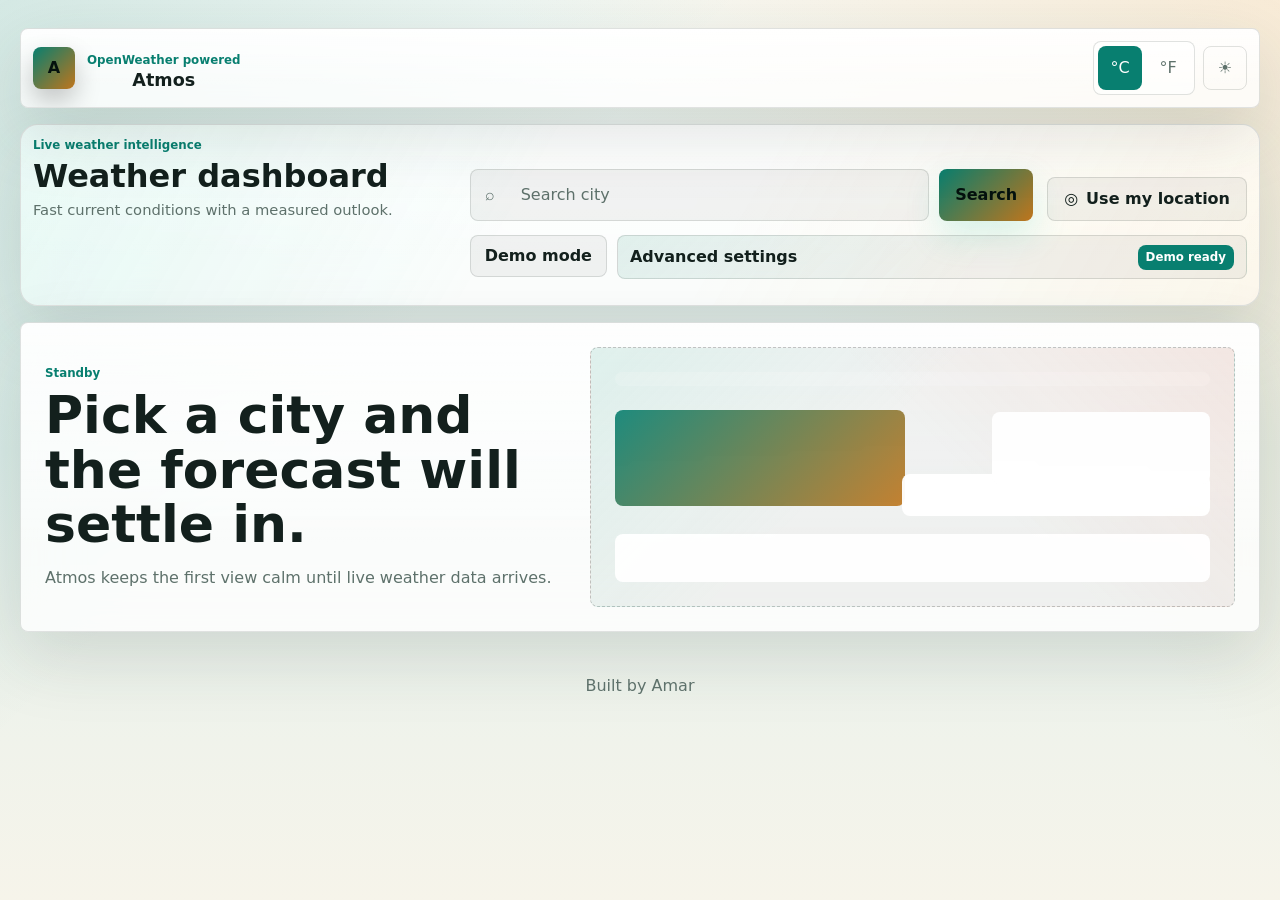
==== commit 85565cf4: "Add animated weather icons" ====
--- a/index.html
+++ b/index.html
@@ -166,19 +166,19 @@
             <span>Use my location</span>
           </button>
 
-          <div class="project-tools" aria-label="Portfolio demo and API key controls">
+          <div class="project-tools" aria-label="Portfolio demo and advanced settings controls">
             <button class="ghost-button compact-button" id="demoButton" type="button">
               <span>Demo mode</span>
             </button>
 
             <details class="api-key-card" id="apiKeyPanel">
               <summary>
-                <span>API key</span>
+                <span>Advanced settings</span>
                 <span class="api-key-state" id="apiKeyState">Demo ready</span>
               </summary>
 
               <form class="api-key-form" id="apiKeyForm">
-                <label class="sr-only" for="apiKeyInput">OpenWeather API key</label>
+                <label class="sr-only" for="apiKeyInput">OpenWeather live weather key</label>
                 <div class="input-shell api-key-input">
                   <span aria-hidden="true">#</span>
                   <input
@@ -187,7 +187,7 @@
                     type="password"
                     autocomplete="off"
                     spellcheck="false"
-                    placeholder="OpenWeather API key"
+                    placeholder="Live weather access key"
                     aria-describedby="apiKeyHint"
                   />
                 </div>
@@ -203,7 +203,7 @@
                   </button>
                 </div>
               </form>
-              <p class="api-key-hint" id="apiKeyHint">Saved locally in this browser.</p>
+              <p class="api-key-hint" id="apiKeyHint">Stored locally on this device.</p>
             </details>
           </div>
 
@@ -265,6 +265,13 @@
                   >
                     <span id="favoriteIcon" aria-hidden="true">&#9734;</span>
                   </button>
+                  <div
+                    class="weather-lottie"
+                    id="weatherLottie"
+                    role="img"
+                    aria-label="Animated current weather icon"
+                    hidden
+                  ></div>
                   <img
                     class="weather-icon"
                     id="weatherIcon"
@@ -466,6 +473,7 @@
       - Optional browser-saved API key input for GitHub-ready demos.
       - Demo mode fallback when live OpenWeather data is unavailable.
       - Celsius / Fahrenheit toggle and dark / light mode.
+      - Lightweight lazy-loaded Lottie animations for supported weather states.
       - Dynamic visual theme classes: weather-clear, weather-clouds,
         weather-rain, weather-thunderstorm, weather-snow, weather-fog,
         and weather-night.
@@ -473,7 +481,7 @@
 
       Setup:
       1. Keep const API_KEY = "YOUR_API_KEY_HERE"; for public GitHub code.
-      2. Open the app and save your OpenWeather key from the API key panel.
+      2. Open the app and save your OpenWeather key from Advanced settings.
       3. Open index.html in a browser, or serve the folder with any static server.
     -->
   </body>
--- a/style.css
+++ b/style.css
@@ -1692,7 +1692,8 @@
   text-transform: capitalize;
 }
 
-.weather-icon {
+.weather-icon,
+.weather-lottie {
   width: clamp(74px, 18vw, 112px);
   aspect-ratio: 1;
   border: 1px solid var(--line);
@@ -1701,6 +1702,18 @@
     linear-gradient(180deg, rgba(255, 255, 255, 0.16), rgba(255, 255, 255, 0.05)),
     var(--panel-soft);
   box-shadow: 0 18px 38px rgba(0, 0, 0, 0.18);
+}
+
+.weather-lottie {
+  display: grid;
+  place-items: center;
+  overflow: hidden;
+  padding: 3px;
+}
+
+.weather-lottie svg {
+  width: 118% !important;
+  height: 118% !important;
 }
 
 .temperature-line {
@@ -2075,6 +2088,7 @@
 
 .hour-card img,
 .forecast-card img,
+.animated-weather-icon,
 .weather-glyph {
   width: 52px;
   aspect-ratio: 1;
@@ -2083,9 +2097,34 @@
 
 .hour-card:hover img,
 .forecast-card:hover img,
+.hour-card:hover .animated-weather-icon,
+.forecast-card:hover .animated-weather-icon,
 .hour-card:hover .weather-glyph,
 .forecast-card:hover .weather-glyph {
   transform: translateY(-2px) scale(1.04);
+}
+
+.animated-weather-icon {
+  display: grid;
+  place-items: center;
+  overflow: hidden;
+}
+
+.animated-weather-icon img,
+.animated-weather-icon .card-lottie-slot {
+  grid-area: 1 / 1;
+  width: 100%;
+  height: 100%;
+}
+
+.animated-weather-icon .card-lottie-slot {
+  display: grid;
+  place-items: center;
+}
+
+.animated-weather-icon .card-lottie-slot svg {
+  width: 118% !important;
+  height: 118% !important;
 }
 
 .weather-glyph {
@@ -2681,7 +2720,8 @@
   color: rgba(246, 251, 248, 0.86);
 }
 
-.cinematic-board .weather-icon {
+.cinematic-board .weather-icon,
+.cinematic-board .weather-lottie {
   width: 72px;
   background: rgba(255, 255, 255, 0.09);
 }
